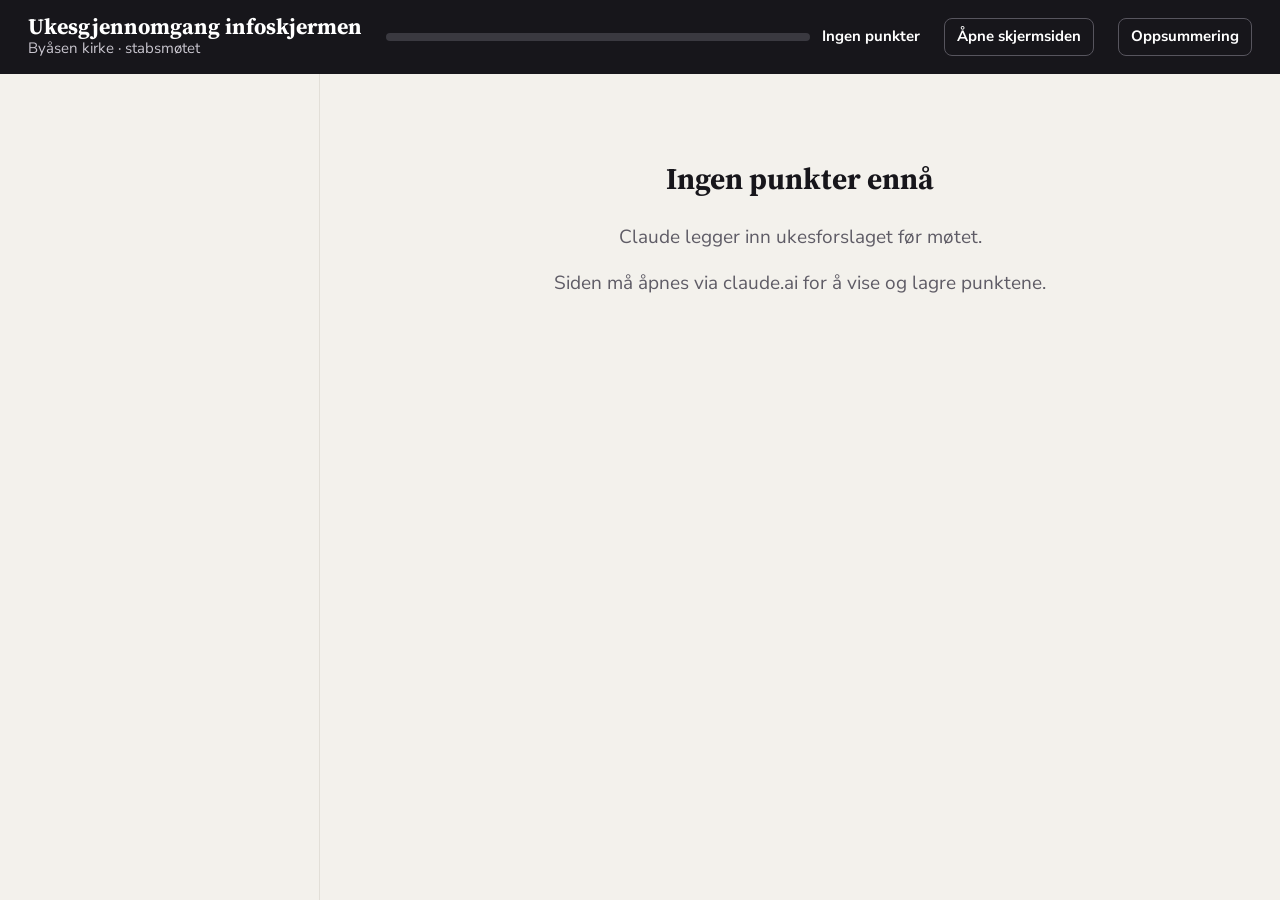
==== gjennomgang/index.html @ 00f0b5a1 "Stillemodus-forslaget: lite levende lys nede til venstre, teksten nesten midt på; kalenderen leses 4" ====
<!DOCTYPE html>
<html lang="nb">
<head>
<meta charset="utf-8">
<meta name="viewport" content="width=device-width, initial-scale=1">
<title>Ukesgjennomgang infoskjermen</title>
<link rel="preconnect" href="https://fonts.googleapis.com">
<link href="https://fonts.googleapis.com/css2?family=Nunito+Sans:opsz,wght@6..12,400;6..12,600;6..12,800&family=Source+Serif+4:opsz,wght@8..60,600;8..60,700&display=swap" rel="stylesheet">
<!-- Bygget av bygg.py fra kilde/. Plakatene tegnes med samme mal og kode som skjermen. -->
<style>
:root{
  /* Layout: venstre liste over punkter, stort arbeidsfelt til høyre for ett punkt om gangen. Laget for TV i møterommet. */
  color-scheme: light;
  --g-bg:#f3f1ec;
  --g-card:#ffffff;
  --g-ink:#17161b;
  --g-dim:#5f5c66;
  --g-rule:#e2dfd8;
  --g-red:#c8102e;      /* kirkens rødfarge, aksent */
  --g-ok:#1f6f5b;       /* godkjent */
  --g-warn:#b26b00;     /* endres */
  --g-no:#8a8790;       /* avvist */
  --g-q:#1b1470;        /* spørsmål */
  --g-display:"Source Serif 4", Georgia, serif;
  --g-body:"Nunito Sans", "Segoe UI", Arial, sans-serif;
}
*{box-sizing:border-box}
html,body{height:100%;margin:0}
body{background:var(--g-bg);color:var(--g-ink);font-family:var(--g-body);font-size:17px;line-height:1.45;display:flex;flex-direction:column}
button{font:inherit;cursor:pointer}
button:focus-visible,textarea:focus-visible,a:focus-visible{outline:3px solid var(--g-red);outline-offset:2px}

/* Toppfelt */
.g-top{display:flex;align-items:center;gap:24px;padding:14px 28px;background:var(--g-ink);color:#fff;flex:none;flex-wrap:wrap}
.g-top h1{font:700 22px/1.1 var(--g-display);margin:0}
.g-subtitle{color:#c9c6cf;font-size:15px}
.g-prog{flex:1;min-width:200px;display:flex;align-items:center;gap:12px}
.g-bar{flex:1;height:8px;background:#3a3940;border-radius:8px;overflow:hidden}
.g-bar i{display:block;height:100%;background:#7fd1b3;width:0;transition:width .4s}
.g-prog b{font-variant-numeric:tabular-nums;font-size:15px;white-space:nowrap}
.g-toplink{color:#fff;font-weight:700;font-size:15px;text-decoration:none;border:1px solid #57555e;border-radius:8px;padding:7px 12px;background:transparent}
.g-toplink:hover{background:#2c2b31}

/* Hoveddel */
.g-layout{flex:1;display:grid;grid-template-columns:minmax(260px,320px) 1fr;min-height:0}
.g-list{overflow:auto;padding:18px 14px 30px 18px;border-right:1px solid var(--g-rule)}
.g-grp{font-size:12.5px;font-weight:800;letter-spacing:.12em;text-transform:uppercase;color:var(--g-dim);margin:18px 8px 6px}
.g-grp:first-child{margin-top:0}
.g-item{display:flex;gap:10px;align-items:flex-start;width:100%;text-align:left;border:0;background:transparent;border-radius:8px;padding:9px 10px;color:var(--g-ink)}
.g-item:hover{background:#e9e6df}
.g-item.g-cur{background:var(--g-card);box-shadow:0 0 0 2px var(--g-ink) inset}
.g-dot{flex:none;width:12px;height:12px;border-radius:50%;margin-top:6px;border:2px solid var(--g-dim)}
.g-dot.s-godkjent,.g-dot.s-besvart,.g-dot.s-avklart,.g-dot.s-sett{background:var(--g-ok);border-color:var(--g-ok)}
.g-dot.s-endre{background:var(--g-warn);border-color:var(--g-warn)}
.g-dot.s-avvist{background:var(--g-no);border-color:var(--g-no)}
.g-item span{font-size:15.5px;line-height:1.3}

.g-work{overflow:auto;padding:24px 36px 40px}
.g-card{background:var(--g-card);border-radius:12px;padding:26px 32px;max-width:1500px;box-shadow:0 1px 0 var(--g-rule)}
.g-kick{display:flex;gap:10px;align-items:center;flex-wrap:wrap;font-size:13px;font-weight:800;letter-spacing:.12em;text-transform:uppercase;color:var(--g-red)}
.g-pill{font-size:12px;letter-spacing:.06em;padding:3px 10px;border-radius:20px;background:#efece6;color:var(--g-dim)}
.g-pill.s-godkjent,.g-pill.s-besvart,.g-pill.s-avklart,.g-pill.s-sett{background:#dcefe8;color:var(--g-ok)}
.g-pill.s-endre{background:#f6e7cf;color:var(--g-warn)}
.g-pill.s-avvist{background:#ebeaee;color:var(--g-no)}
.g-title{font:700 34px/1.12 var(--g-display);margin:10px 0 14px;text-wrap:balance}
.g-text{font-size:19px;line-height:1.5;max-width:60ch;white-space:pre-line}
.g-prop{margin-top:16px;border-left:5px solid var(--g-q);background:#f1f0f8;padding:12px 18px;border-radius:0 8px 8px 0;font-size:17.5px;max-width:62ch}
.g-prop b{display:block;font-size:12.5px;letter-spacing:.12em;text-transform:uppercase;color:var(--g-q);margin-bottom:2px}
.g-cols{display:grid;grid-template-columns:1fr;gap:28px}
.g-cols.g-withpv{grid-template-columns:minmax(0,1.6fr) minmax(280px,1fr);align-items:start}

/* Forhåndsvisning: selve skjermplakaten, tegnet med skjermens egen kode */
.g-pv .stage{
  --u:1cqw; /* 1 % av forhåndsvisningens bredde */
  --paper:#ffffff;       /* skjermflaten */
  --ink:#16151a;
  --dim:#5d5b63;
  --rule:#e4e2dd;
  --gud:#c8102e;         /* gudstjenester: kirkens rødfarge */
  --kons:#1b1470;        /* konsert og kultur */
  --barn:#e9a100;        /* barn og familier */
  --mote:#1f6f5b;        /* møteplasser */
  --advent:#5b2a86;      /* kirkeårets farge i advent */
  --display:"Source Serif 4", Georgia, serif;
  --body:"Nunito Sans", "Segoe UI", Arial, sans-serif;
  border-radius:8px;box-shadow:0 10px 30px rgba(0,0,0,.18)}
.g-pvcap{font-size:14px;color:var(--g-dim);margin-top:8px}
.g-pvmiss{aspect-ratio:16/9;border:2px dashed var(--g-rule);border-radius:8px;display:flex;align-items:center;justify-content:center;color:var(--g-dim);text-align:center;padding:20px}

/* Beslutning */
.g-act{margin-top:24px;padding-top:20px;border-top:1px solid var(--g-rule)}
.g-row{display:flex;gap:12px;flex-wrap:wrap}
.g-btn{border:2px solid var(--g-ink);background:#fff;color:var(--g-ink);border-radius:10px;padding:13px 22px;font-size:19px;font-weight:800;min-width:130px}
.g-btn:hover{background:#f2f0ec}
.g-btn:disabled{opacity:.4;cursor:default}
.g-btn.g-go{background:var(--g-ok);border-color:var(--g-ok);color:#fff}
.g-btn.g-go:hover{background:#185a4a}
.g-btn.g-ed{border-color:var(--g-warn);color:var(--g-warn)}
.g-btn.g-no{border-color:var(--g-no);color:var(--g-dim)}
.g-btn.g-on{box-shadow:0 0 0 4px rgba(23,22,27,.18)}
.g-btn.g-opt{font-weight:700;border-color:var(--g-q);color:var(--g-q)}
.g-btn.g-opt.g-on{background:var(--g-q);color:#fff}
.g-btn kbd{font:600 12px var(--g-body);opacity:.65;margin-left:8px;border:1px solid currentColor;border-radius:4px;padding:0 5px}
.g-lbl{display:block;font-weight:800;font-size:14px;margin:20px 0 6px;color:var(--g-dim)}
.g-notat{width:100%;min-height:84px;font:18px/1.45 var(--g-body);border:2px solid var(--g-rule);border-radius:10px;padding:10px 14px;resize:vertical;color:var(--g-ink);background:#fcfbf9}
.g-save{font-size:14px;color:var(--g-dim);margin-top:6px;min-height:20px}
.g-nav{display:flex;justify-content:space-between;align-items:center;margin-top:20px;max-width:1500px;gap:12px;flex-wrap:wrap}
.g-hint{font-size:14px;color:var(--g-dim)}

/* Oppsummering */
.g-sum table{width:100%;border-collapse:collapse;font-size:16.5px}
.g-sum th{text-align:left;font-size:12.5px;letter-spacing:.1em;text-transform:uppercase;color:var(--g-dim);padding:8px 10px;border-bottom:2px solid var(--g-ink)}
.g-sum td{padding:10px;border-bottom:1px solid var(--g-rule);vertical-align:top}
.g-sum td:first-child{width:38%}
.g-msg{max-width:720px;margin:60px auto;text-align:center;font-size:19px;color:var(--g-dim)}
.g-msg h2{font:700 30px var(--g-display);color:var(--g-ink)}
.g-warnbox{background:#fff7e6;border:1px solid #f0d9a8;color:#7a5200;border-radius:8px;padding:10px 14px;font-size:15px;margin:0 0 16px;max-width:1500px}

/* Facebook-utkast: slik posten blir seende ut */
.g-fb{background:#fff;border:1px solid var(--g-rule);border-radius:10px;max-width:520px;box-shadow:0 10px 30px rgba(0,0,0,.12);overflow:hidden}
.g-fbhead{display:flex;gap:10px;align-items:center;padding:12px 14px}
.g-fbav{width:42px;height:42px;border-radius:50%;background:var(--g-red);color:#fff;display:flex;align-items:center;justify-content:center;font:700 16px var(--g-display);flex:none}
.g-fbname{font-weight:800;font-size:15.5px;line-height:1.2}
.g-fbwhen{font-size:13.5px;color:var(--g-dim)}
.g-fbtext{padding:0 14px 12px;font-size:15.5px;line-height:1.42;white-space:pre-wrap}
.g-fbtext mark{background:#ffe08a;border-radius:3px;padding:0 2px}
.g-fbimg{display:block;width:100%;max-height:520px;object-fit:cover;background:#eee}
.g-fbnoimg{aspect-ratio:1.91/1;display:flex;align-items:center;justify-content:center;text-align:center;padding:20px;background:repeating-linear-gradient(135deg,#f6f4ef 0 14px,#efece6 14px 28px);color:var(--g-dim);font-weight:700}
.g-fbfoot{display:flex;justify-content:space-around;border-top:1px solid var(--g-rule);margin:0 14px;padding:8px 0;color:var(--g-dim);font-weight:700;font-size:14px}
.g-fbmeta{margin-top:12px;display:grid;gap:6px;font-size:16px;max-width:520px}
.g-fbmeta b{display:inline-block;min-width:118px;color:var(--g-dim);font-size:13px;letter-spacing:.08em;text-transform:uppercase}
.g-miss{background:#fff7e6;border:1px solid #f0d9a8;color:#7a5200;border-radius:8px;padding:10px 14px;font-size:16px;margin-top:14px;max-width:62ch}
.g-btn.g-wait{border-color:var(--g-q);color:var(--g-q)}
.g-btn.g-wait.g-on{background:var(--g-q);color:#fff}
.g-dot.s-venterpaa{background:#fff;border-color:var(--g-q);box-shadow:inset 0 0 0 3px var(--g-q)}
.g-pill.s-venterpaa{background:#e6e5f3;color:var(--g-q)}
.g-posttekst{width:100%;min-height:160px;font:16px/1.45 var(--g-body);border:2px solid var(--g-rule);border-radius:10px;padding:10px 14px;resize:vertical;color:var(--g-ink);background:#fcfbf9}

@media (max-width:1100px){.g-cols.g-withpv{grid-template-columns:1fr}}
@media (max-width:820px){
  .g-layout{grid-template-columns:1fr}
  .g-list{max-height:34vh;border-right:0;border-bottom:1px solid var(--g-rule)}
  .g-work{padding:18px 16px 30px}
  .g-card{padding:20px}
}
@media (prefers-reduced-motion:reduce){.g-bar i{transition:none}.slide{transition:none}.slide.on .rows li{animation:none}}

/* ===== Plakatmalen fra skjermen (kilde/skjerm.css), uendret ===== */
/* ---------- Skjermen ---------- */
.stage{position:relative;width:100%;aspect-ratio:16/9;background:var(--paper);color:var(--ink);
  container-type:inline-size;overflow:hidden;border-radius:6px;box-shadow:0 18px 50px rgba(0,0,0,.5)}
.slide{position:absolute;inset:0 0 calc(7*var(--u)) 0;display:flex;opacity:0;transition:opacity .7s ease;pointer-events:none}
.slide.on{opacity:1;pointer-events:auto}

/* Samleside */
.panel{flex:0 0 33%;position:relative;background:var(--c);color:var(--on,#fff);padding:calc(4.2*var(--u)) calc(5*var(--u)) calc(4.2*var(--u)) calc(3.4*var(--u));display:flex;flex-direction:column;gap:calc(1.2*var(--u));
  clip-path:polygon(0 0,100% 0,90% 100%,0 100%)}
.panel::before{content:"";position:absolute;right:calc(-9*var(--u));top:calc(-9*var(--u));width:calc(24*var(--u));height:calc(24*var(--u));border-radius:50%;background:rgba(255,255,255,.13)}
.kicker{font-size:calc(1.35*var(--u));font-weight:800;letter-spacing:.14em;text-transform:uppercase;opacity:.85;position:relative}
.panel h2{font-family:var(--display);font-weight:700;font-size:calc(4.6*var(--u));line-height:1.02;margin:0;text-wrap:balance;position:relative}
.panel .sub{font-size:calc(1.7*var(--u));line-height:1.3;margin:0;opacity:.92;max-width:13em}
.panel .mark{position:absolute;left:calc(2.6*var(--u));bottom:calc(2.4*var(--u));width:calc(13*var(--u));height:calc(13*var(--u));opacity:.28}
.mark svg,.ico svg{display:block;width:100%;height:100%;fill:none;stroke:currentColor;stroke-width:1.6;stroke-linecap:round;stroke-linejoin:round}
.candles{margin-top:auto;width:calc(15*var(--u))}
.candles svg{display:block;width:100%}
.candles small{display:block;font-size:calc(1.25*var(--u));font-weight:700;margin-top:calc(0.6*var(--u));opacity:.9}
.panel .qr{margin-top:auto;display:flex;align-items:flex-end;gap:calc(1.4*var(--u));position:relative}
.qrbox{background:#fff;padding:calc(0.9*var(--u));border-radius:calc(0.6*var(--u));width:calc(11*var(--u));height:calc(11*var(--u));flex:none}
.qrbox svg{display:block;width:100%;height:100%}
.qrtxt{font-size:calc(1.35*var(--u));line-height:1.3;font-weight:600}
.rows{flex:1;list-style:none;margin:0;padding:calc(2.4*var(--u)) calc(4*var(--u)) calc(2.4*var(--u)) calc(1.6*var(--u));display:flex;flex-direction:column;justify-content:center}
.rows li{display:grid;grid-template-columns:calc(6.4*var(--u)) calc(6.6*var(--u)) 1fr;column-gap:calc(1.3*var(--u));align-items:center;padding:calc(1.3*var(--u)) 0;border-bottom:calc(0.12*var(--u)) solid var(--rule)}
.rows li:last-child{border-bottom:0}
.num{font-family:var(--display);font-weight:700;font-size:calc(4.5*var(--u));line-height:1;text-align:right;color:var(--c);font-variant-numeric:tabular-nums}
.wd{font-size:calc(1.4*var(--u));font-weight:800;letter-spacing:.08em;text-transform:uppercase;line-height:1.25}
.wd span{display:block;color:var(--dim);font-weight:600}
.what h3{font-family:var(--display);font-weight:600;font-size:calc(2.4*var(--u));line-height:1.12;margin:0}
.what p{font-size:calc(1.75*var(--u));color:var(--dim);margin:calc(0.45*var(--u)) 0 0}
.what p b{color:var(--c);font-weight:800;font-variant-numeric:tabular-nums}
.tag{display:inline-block;font-family:var(--body);font-size:calc(1.1*var(--u));font-weight:800;letter-spacing:.08em;text-transform:uppercase;
  background:var(--c);color:#fff;border-radius:calc(10*var(--u));padding:calc(0.25*var(--u)) calc(0.9*var(--u));margin-left:calc(0.8*var(--u));vertical-align:calc(0.4*var(--u))}
.slide.on .rows li{animation:rise .6s both}
.slide.on .rows li:nth-child(2){animation-delay:.08s}.slide.on .rows li:nth-child(3){animation-delay:.16s}
.slide.on .rows li:nth-child(4){animation-delay:.24s}.slide.on .rows li:nth-child(5){animation-delay:.32s}
@keyframes rise{from{opacity:0;transform:translateY(calc(1.2*var(--u)))}to{opacity:1;transform:none}}

/* Fremhevet */
.feat{color:var(--on,#fff);padding:calc(4.4*var(--u)) calc(5*var(--u));gap:calc(4*var(--u));align-items:stretch;
  background:radial-gradient(circle at 86% 4%,rgba(255,255,255,.15) 0 calc(19*var(--u)),transparent calc(19.1*var(--u))),
             radial-gradient(circle at 104% 108%,rgba(0,0,0,.16) 0 calc(30*var(--u)),transparent calc(30.1*var(--u))),var(--c)}
.feat .main{flex:1;display:flex;flex-direction:column}
.chip{display:inline-block;background:#fff;color:var(--ink);font-size:calc(1.25*var(--u));font-weight:800;letter-spacing:.1em;text-transform:uppercase;border-radius:calc(10*var(--u));padding:calc(0.35*var(--u)) calc(1.1*var(--u));margin-left:calc(1*var(--u));opacity:1}
.feat h2{font-family:var(--display);font-weight:700;font-size:calc(7.2*var(--u));line-height:.98;margin:calc(2.4*var(--u)) 0 0;text-wrap:balance}
.feat .lead{font-size:calc(2.5*var(--u));line-height:1.32;max-width:28em;margin:calc(1.8*var(--u)) 0 0}
.feat .place{margin-top:auto;font-size:calc(1.8*var(--u));font-weight:600}
.feat .side{flex:0 0 calc(18*var(--u));display:flex;flex-direction:column;align-items:flex-end;justify-content:space-between;text-align:right}
.big b{display:block;font-family:var(--display);font-weight:700;font-size:calc(15*var(--u));line-height:.82;font-variant-numeric:tabular-nums}
.big span{display:block;font-size:calc(3*var(--u));font-weight:800;letter-spacing:.14em;text-transform:uppercase;margin-top:calc(0.8*var(--u))}
.big em{display:block;font-style:normal;font-size:calc(1.8*var(--u));font-weight:600;margin-top:calc(0.5*var(--u))}
.feat .side .qrbox{width:calc(13*var(--u));height:calc(13*var(--u));padding:calc(1*var(--u))}
.feat .side .qrtxt{font-size:calc(1.3*var(--u));margin-top:calc(0.5*var(--u))}

/* Oppslag: beskjed med frist */
.note{background:#f4f1ea;padding:calc(4.4*var(--u)) calc(5*var(--u));gap:calc(4*var(--u));align-items:center;border-left:calc(1.6*var(--u)) solid var(--gud)}
.note .main{flex:1}
.note .kicker{color:var(--gud);opacity:1}
.note h2{font-family:var(--display);font-weight:700;font-size:calc(5.6*var(--u));line-height:1.02;margin:calc(1.4*var(--u)) 0 0;text-wrap:balance}
.note p{font-size:calc(2.5*var(--u));line-height:1.35;margin:calc(1.6*var(--u)) 0 0;max-width:24em}
.note .act{font-weight:800}
.badge{flex:0 0 calc(19*var(--u));height:calc(19*var(--u));border-radius:50%;background:var(--gud);color:#fff;display:flex;flex-direction:column;align-items:center;justify-content:center;text-align:center}
.badge b{font-family:var(--display);font-size:calc(8.5*var(--u));line-height:.9;font-variant-numeric:tabular-nums}
.badge span{font-size:calc(1.5*var(--u));font-weight:800;letter-spacing:.1em;text-transform:uppercase;margin-top:calc(0.6*var(--u))}

/* Fast innhold: uten dato */
.fast{background:var(--ink);color:#fff;padding:calc(4.4*var(--u)) calc(5*var(--u));gap:calc(4*var(--u));align-items:center}
.fast .main{flex:1}
.fast .kicker{color:#ffb3bd;opacity:1}
.fast h2{font-family:var(--display);font-weight:700;font-size:calc(5.8*var(--u));line-height:1.02;margin:calc(1.4*var(--u)) 0 0;text-wrap:balance}
.fast p{font-size:calc(2.5*var(--u));line-height:1.36;margin:calc(1.6*var(--u)) 0 0;max-width:24em;color:#e6e3dc}
.fast .side{flex:0 0 calc(17*var(--u));display:flex;flex-direction:column;align-items:center;gap:calc(1*var(--u));text-align:center}
.fast .side .qrbox{width:calc(15*var(--u));height:calc(15*var(--u));padding:calc(1.1*var(--u))}
.fast .ico{width:calc(15*var(--u));height:calc(15*var(--u));color:#ffb3bd}
.nytt h2{font-size:calc(4.3*var(--u))}.nytt p{font-size:calc(2.4*var(--u))}.nytt .src{font-size:calc(1.35*var(--u));color:#a9a6b0;margin-top:calc(1.8*var(--u));font-weight:600}
.photo{flex:none;width:calc(24*var(--u));height:calc(30*var(--u));border-radius:calc(0.8*var(--u));border:calc(0.14*var(--u)) dashed #6d6a75;display:flex;align-items:center;justify-content:center;
  font-size:calc(1.3*var(--u));color:#a9a6b0;text-align:center;padding:calc(2*var(--u));
  background:repeating-linear-gradient(135deg,rgba(255,255,255,.04) 0 calc(1.2*var(--u)),transparent calc(1.2*var(--u)) calc(2.4*var(--u)))}

.photo.img{position:relative;width:calc(30*var(--u));height:calc(24*var(--u));padding:0;border:0;overflow:hidden;background:#000}
.photo.img img{display:block;width:100%;height:100%;object-fit:cover;object-position:50% 40%}
.cred{position:absolute;left:0;right:0;bottom:0;padding:calc(0.5*var(--u)) calc(0.8*var(--u));font-size:calc(1*var(--u));color:#e6e3dc;background:rgba(0,0,0,.55);text-align:left}


/* Illustrasjoner: strek i relieff, samme farge som teksten */
.panel .art{position:absolute;left:calc(2.6*var(--u));bottom:calc(2.4*var(--u));opacity:.3}
.panel .art svg{display:block;width:100%;height:100%}
.panel .art.mote{width:calc(13*var(--u));height:calc(14.4*var(--u))}
.panel .art.barn{width:calc(18*var(--u));height:calc(15*var(--u))}
.feat>.main,.feat>.side{position:relative;z-index:1}
.art-top{position:absolute;left:0;right:0;top:0;height:calc(9*var(--u));pointer-events:none}
.art-fill,.art-bot{position:absolute;left:0;right:0;bottom:0;pointer-events:none}
.art-fill{top:0}
.art-krystall{position:absolute;right:calc(-13*var(--u));top:calc(-15*var(--u));width:calc(44*var(--u));height:calc(44*var(--u));pointer-events:none}
.art-krystall svg{display:block;width:100%;height:100%}
.feat.bilde .art-krystall{right:auto;top:auto;left:calc(-8*var(--u));bottom:calc(-14*var(--u))}
.art-bot{height:calc(16*var(--u))}
.art-hj{position:absolute;right:calc(4.6*var(--u));bottom:calc(3.2*var(--u));width:calc(15*var(--u));height:calc(12.8*var(--u));pointer-events:none;opacity:.28}
.art-hj svg{display:block;width:100%;height:100%}
.art-top svg,.art-fill svg,.art-bot svg{display:block;width:100%;height:100%}
.feat.jul{padding-top:calc(9.6*var(--u))}
.feat .prog{list-style:none;margin:calc(1.8*var(--u)) 0 0;padding:0;font-size:calc(2.5*var(--u));line-height:1.2}
.feat .prog li{display:flex;gap:calc(1.2*var(--u));padding:calc(0.2*var(--u)) 0}
.feat .prog b{flex:0 0 calc(8.4*var(--u));font-variant-numeric:tabular-nums;font-weight:800}
.feat.jul .lead{margin-top:calc(1.2*var(--u))}
.feat.jul h2{margin-top:calc(1.6*var(--u))}

/* Fremhevet med bilde */
.feat.bilde .side{flex:0 0 calc(38*var(--u));align-items:stretch;justify-content:flex-start;text-align:left;gap:calc(2*var(--u))}
.feat.bilde h2{font-size:calc(6*var(--u))}
.feat.bilde .lead{font-size:calc(2.3*var(--u))}
.feat .pic{position:relative;width:100%;height:calc(25.3*var(--u));border-radius:calc(0.8*var(--u));overflow:hidden;background:#000}
.feat .pic img{display:block;width:100%;height:100%;object-fit:cover}
.feat .when{display:flex;justify-content:space-between;align-items:flex-end;margin-top:auto}
.feat.bilde .big b{font-size:calc(10*var(--u))}
.feat.bilde .big span{font-size:calc(2.2*var(--u))}
.feat.bilde .big em{font-size:calc(1.6*var(--u))}
.feat.bilde .when .qrw{text-align:center}
.feat.bilde .side .qrbox{width:calc(11*var(--u));height:calc(11*var(--u))}

/* Oppslag med illustrasjon */
.note.medart{gap:calc(3*var(--u))}
.nside{position:relative;flex:0 0 calc(36*var(--u));color:var(--gud)}
.nart svg{display:block;width:100%}
.nside .badge{position:absolute;left:50%;top:63.3%;transform:translate(-50%,-50%);width:calc(14*var(--u));height:calc(14*var(--u))}
.nside .badge b{font-size:calc(6.4*var(--u))}
.badge b.txt{font-size:calc(5.4*var(--u))}
.nside .badge b.txt{font-size:calc(3.2*var(--u))}
.nside .badge span{font-size:calc(0.95*var(--u));letter-spacing:.06em;line-height:1.3;margin-top:calc(0.3*var(--u))}

/* Oppslag med relieff i bakgrunnen */
.note .kicker.frist{font-size:calc(2*var(--u));letter-spacing:.02em;text-transform:none;color:var(--gud);font-weight:800}
.note>.main,.note>.nside{position:relative;z-index:1}
.art-tre{position:absolute;top:0;bottom:0;right:calc(1*var(--u));width:calc(52*var(--u));pointer-events:none}
.art-tre svg{display:block;width:100%;height:100%}
.note .nart circle{fill:#f4f1ea}

/* Fast innhold med bilde */
.fast.medbilde .photo.img{width:calc(27*var(--u));height:calc(21.6*var(--u))}
.fast.medbilde .photo.img img{object-position:50% 20%}
.fast.stort .photo.img{width:calc(42*var(--u));height:calc(33.6*var(--u))}
.fast.stort h2{font-size:calc(4.6*var(--u))}
.fast.medbilde h2{font-size:calc(4.3*var(--u))}
.fast.medbilde p{font-size:calc(2.4*var(--u))}
.fast.medbilde .side{flex-basis:calc(15*var(--u))}
.fast.medbilde .side .qrbox{width:calc(13*var(--u));height:calc(13*var(--u))}

/* Fast bunnlinje */
.foot{position:absolute;left:0;right:0;bottom:0;height:calc(7*var(--u));background:var(--ink);color:#fff;display:flex;align-items:center;
  gap:calc(2*var(--u));padding:0 calc(3.4*var(--u));font-size:calc(1.7*var(--u))}
.foot .lbl{font-weight:800;letter-spacing:.12em;text-transform:uppercase;font-size:calc(1.2*var(--u));color:#ffb3bd;flex:none}
.foot .next{flex:1;white-space:nowrap;overflow:hidden;text-overflow:ellipsis;font-weight:600}
.foot .today{flex:none;opacity:.8}
.foot .logo{flex:none;display:flex;width:calc(5*var(--u));height:calc(4*var(--u));color:#fff;opacity:.9;margin-right:calc(-0.2*var(--u))}
.foot .logo svg{width:100%;height:100%}
.foot.hast{background:var(--gud)}
.foot.hast .lbl{color:#fff}
.foot.hast .next{font-weight:800}
.foot.hast .today{display:none}
.dots{position:absolute;left:0;right:0;bottom:calc(7*var(--u));height:calc(0.5*var(--u));display:flex;gap:calc(0.3*var(--u));background:var(--paper)}
.dots i{flex:1;background:var(--rule);position:relative;overflow:hidden}
.dots i.done{background:var(--ink)}
.dots i.now::after{content:"";position:absolute;inset:0;background:var(--ink);transform-origin:left;animation:fill var(--dur) linear forwards}
.paused .dots i.now::after{animation-play-state:paused}
@keyframes fill{from{transform:scaleX(0)}to{transform:scaleX(1)}}
.empty{position:absolute;inset:0 0 calc(7*var(--u)) 0;display:flex;align-items:center;justify-content:center;font-size:calc(2.4*var(--u));color:var(--dim)}

/* ---- Stillemodus: svart, levende lys, de neste gudstjenestene ---- */
.stage.stillemodus{background:#0b0a0d}
.stage.stillemodus .dots,.stage.stillemodus .foot{display:none}
.stille{position:absolute;inset:0;background:#0b0a0d;color:#e9e4da;display:flex;align-items:center;padding:0 calc(9*var(--u)) 0 calc(14*var(--u));gap:calc(12*var(--u))}
.stille .lys{position:relative;flex:none;width:calc(22*var(--u));height:calc(46*var(--u))}
.stille .glod{position:absolute;left:50%;top:calc(3*var(--u));width:calc(44*var(--u));height:calc(44*var(--u));margin-left:calc(-22*var(--u));border-radius:50%;
  background:radial-gradient(circle,rgba(255,200,120,.38) 0,rgba(255,160,70,.14) 28%,rgba(255,140,50,0) 62%);animation:glod 3.1s ease-in-out infinite}
.stille .flamme{position:absolute;left:50%;top:calc(13*var(--u));width:calc(3.4*var(--u));height:calc(9*var(--u));margin-left:calc(-1.7*var(--u));
  border-radius:50% 50% 45% 45% / 70% 70% 30% 30%;transform-origin:50% 92%;
  background:radial-gradient(ellipse at 50% 80%,#fffdf4 0,#fff2c4 22%,#ffcf6a 42%,#ff9a2e 68%,rgba(255,110,20,.0) 100%);
  animation:flamme 2.3s ease-in-out infinite,vipp 3.7s ease-in-out infinite}
.stille .flamme i{position:absolute;left:30%;right:30%;bottom:8%;height:28%;border-radius:50%;background:radial-gradient(ellipse at 50% 70%,rgba(120,160,255,.55),rgba(120,160,255,0) 70%)}
.stille .veke{position:absolute;left:50%;top:calc(21.2*var(--u));width:calc(0.35*var(--u));height:calc(1.6*var(--u));margin-left:calc(-0.175*var(--u));background:#2a2018;border-radius:2px}
.stille .stamme{position:absolute;left:50%;top:calc(22.4*var(--u));width:calc(7.5*var(--u));bottom:0;margin-left:calc(-3.75*var(--u));border-radius:calc(0.8*var(--u)) calc(0.8*var(--u)) 0 0;
  background:linear-gradient(180deg,rgba(11,10,13,0) 0,rgba(11,10,13,.25) 45%,rgba(11,10,13,.92) 100%),
    radial-gradient(ellipse at 50% 0,rgba(255,214,150,.6),rgba(255,214,150,0) 40%),
    linear-gradient(90deg,#8f8574 0,#d8cfbe 30%,#efe7d8 52%,#a99e8a 100%)}
.stille .tekst{flex:1}
.stille .avs{display:flex;align-items:center;gap:calc(1.6*var(--u));color:#a39d92;font-size:calc(1.6*var(--u));font-weight:800;letter-spacing:.14em;text-transform:uppercase}
.stille .avs .fisk{width:calc(5*var(--u));height:calc(4*var(--u))}
.stille h2{font-family:var(--display);font-weight:600;font-size:calc(4.6*var(--u));line-height:1.1;margin:calc(2.2*var(--u)) 0 calc(3*var(--u))}
.stille ol{list-style:none;margin:0;padding:0}
.stille li{padding:calc(1.6*var(--u)) 0;border-top:1px solid rgba(233,228,218,.14)}
.stille li b{display:block;font-family:var(--display);font-weight:600;font-size:calc(2.8*var(--u))}
.stille li span{display:block;color:#a39d92;font-size:calc(2*var(--u));margin-top:calc(.3*var(--u))}
/* Rolig variant: lite, levende lys nede i venstre hjørne, teksten nesten midt på. Samme lys og tekst som ellers, bare mindre fremtredende lys. */
.stille.rolig{display:block;padding:0}
.stille.rolig .lys{position:absolute;left:calc(6*var(--u));bottom:0;transform:scale(.5);transform-origin:0 100%}
.stille.rolig .glod{opacity:.8}
.stille.rolig .tekst{position:absolute;left:50%;top:50%;width:calc(52*var(--u));transform:translate(-44%,-50%)}
/* «uten»: ingen lys, bare teksten, dempet. */
.stille.uten{background:#08080a;color:#bdb7ac;padding-left:calc(18*var(--u))}
.stille.uten h2{font-size:calc(3.6*var(--u));color:#cfc9be}
.stille.uten li b{font-size:calc(2.3*var(--u));color:#bdb7ac}
.stille.uten li span,.stille.uten .avs{color:#7f7a71}
@keyframes flamme{0%,100%{transform:scale(1,1)}20%{transform:scale(.97,1.05)}45%{transform:scale(1.03,.96)}70%{transform:scale(.98,1.08)}85%{transform:scale(1.02,.99)}}
@keyframes vipp{0%,100%{margin-left:calc(-1.7*var(--u))}30%{margin-left:calc(-1.55*var(--u))}60%{margin-left:calc(-1.85*var(--u))}}
@keyframes glod{0%,100%{opacity:1;transform:scale(1)}35%{opacity:.82;transform:scale(.97)}55%{opacity:.95;transform:scale(1.02)}80%{opacity:.86;transform:scale(.99)}}
@media (prefers-reduced-motion:reduce){.stille .flamme,.stille .glod{animation:none}}

</style>
</head>
<body>
<header class="g-top">
  <div>
    <h1 id="title">Ukesgjennomgang infoskjermen</h1>
    <div class="g-subtitle" id="subtitle">Byåsen kirke · stabsmøtet</div>
  </div>
  <div class="g-prog"><div class="g-bar" aria-hidden="true"><i id="barfill"></i></div><b id="progtxt">Laster…</b></div>
  <a class="g-toplink" id="skjermlenke" href="https://torkil-droid.github.io/infoskjerm-byasen/" target="_blank" rel="noopener">Åpne skjermsiden</a>
  <button class="g-toplink" id="sumbtn" type="button">Oppsummering</button>
</header>
<div class="g-layout">
  <nav class="g-list" id="list" aria-label="Punkter"></nav>
  <main class="g-work" id="work"><div class="g-msg"><h2>Laster punktene…</h2></div></main>
</div>
<script>/* qrcode-generator 1.4.4 (MIT, Kazuhiko Arase), lagt inn i siden så skjermen ikke trenger nettet for QR-koder */
//---------------------------------------------------------------------
//
// QR Code Generator for JavaScript
//
// Copyright (c) 2009 Kazuhiko Arase
//
// URL: http://www.d-project.com/
//
// Licensed under the MIT license:
//  http://www.opensource.org/licenses/mit-license.php
//
// The word 'QR Code' is registered trademark of
// DENSO WAVE INCORPORATED
//  http://www.denso-wave.com/qrcode/faqpatent-e.html
//
//---------------------------------------------------------------------

var qrcode = function() {

  //---------------------------------------------------------------------
  // qrcode
  //---------------------------------------------------------------------

  /**
   * qrcode
   * @param typeNumber 1 to 40
   * @param errorCorrectionLevel 'L','M','Q','H'
   */
  var qrcode = function(typeNumber, errorCorrectionLevel) {

    var PAD0 = 0xEC;
    var PAD1 = 0x11;

    var _typeNumber = typeNumber;
    var _errorCorrectionLevel = QRErrorCorrectionLevel[errorCorrectionLevel];
    var _modules = null;
    var _moduleCount = 0;
    var _dataCache = null;
    var _dataList = [];

    var _this = {};

    var makeImpl = function(test, maskPattern) {

      _moduleCount = _typeNumber * 4 + 17;
      _modules = function(moduleCount) {
        var modules = new Array(moduleCount);
        for (var row = 0; row < moduleCount; row += 1) {
          modules[row] = new Array(moduleCount);
          for (var col = 0; col < moduleCount; col += 1) {
            modules[row][col] = null;
          }
        }
        return modules;
      }(_moduleCount);

      setupPositionProbePattern(0, 0);
      setupPositionProbePattern(_moduleCount - 7, 0);
      setupPositionProbePattern(0, _moduleCount - 7);
      setupPositionAdjustPattern();
      setupTimingPattern();
      setupTypeInfo(test, maskPattern);

      if (_typeNumber >= 7) {
        setupTypeNumber(test);
      }

      if (_dataCache == null) {
        _dataCache = createData(_typeNumber, _errorCorrectionLevel, _dataList);
      }

      mapData(_dataCache, maskPattern);
    };

    var setupPositionProbePattern = function(row, col) {

      for (var r = -1; r <= 7; r += 1) {

        if (row + r <= -1 || _moduleCount <= row + r) continue;

        for (var c = -1; c <= 7; c += 1) {

          if (col + c <= -1 || _moduleCount <= col + c) continue;

          if ( (0 <= r && r <= 6 && (c == 0 || c == 6) )
              || (0 <= c && c <= 6 && (r == 0 || r == 6) )
              || (2 <= r && r <= 4 && 2 <= c && c <= 4) ) {
            _modules[row + r][col + c] = true;
          } else {
            _modules[row + r][col + c] = false;
          }
        }
      }
    };

    var getBestMaskPattern = function() {

      var minLostPoint = 0;
      var pattern = 0;

      for (var i = 0; i < 8; i += 1) {

        makeImpl(true, i);

        var lostPoint = QRUtil.getLostPoint(_this);

        if (i == 0 || minLostPoint > lostPoint) {
          minLostPoint = lostPoint;
          pattern = i;
        }
      }

      return pattern;
    };

    var setupTimingPattern = function() {

      for (var r = 8; r < _moduleCount - 8; r += 1) {
        if (_modules[r][6] != null) {
          continue;
        }
        _modules[r][6] = (r % 2 == 0);
      }

      for (var c = 8; c < _moduleCount - 8; c += 1) {
        if (_modules[6][c] != null) {
          continue;
        }
        _modules[6][c] = (c % 2 == 0);
      }
    };

    var setupPositionAdjustPattern = function() {

      var pos = QRUtil.getPatternPosition(_typeNumber);

      for (var i = 0; i < pos.length; i += 1) {

        for (var j = 0; j < pos.length; j += 1) {

          var row = pos[i];
          var col = pos[j];

          if (_modules[row][col] != null) {
            continue;
          }

          for (var r = -2; r <= 2; r += 1) {

            for (var c = -2; c <= 2; c += 1) {

              if (r == -2 || r == 2 || c == -2 || c == 2
                  || (r == 0 && c == 0) ) {
                _modules[row + r][col + c] = true;
              } else {
                _modules[row + r][col + c] = false;
              }
            }
          }
        }
      }
    };

    var setupTypeNumber = function(test) {

      var bits = QRUtil.getBCHTypeNumber(_typeNumber);

      for (var i = 0; i < 18; i += 1) {
        var mod = (!test && ( (bits >> i) & 1) == 1);
        _modules[Math.floor(i / 3)][i % 3 + _moduleCount - 8 - 3] = mod;
      }

      for (var i = 0; i < 18; i += 1) {
        var mod = (!test && ( (bits >> i) & 1) == 1);
        _modules[i % 3 + _moduleCount - 8 - 3][Math.floor(i / 3)] = mod;
      }
    };

    var setupTypeInfo = function(test, maskPattern) {

      var data = (_errorCorrectionLevel << 3) | maskPattern;
      var bits = QRUtil.getBCHTypeInfo(data);

      // vertical
      for (var i = 0; i < 15; i += 1) {

        var mod = (!test && ( (bits >> i) & 1) == 1);

        if (i < 6) {
          _modules[i][8] = mod;
        } else if (i < 8) {
          _modules[i + 1][8] = mod;
        } else {
          _modules[_moduleCount - 15 + i][8] = mod;
        }
      }

      // horizontal
      for (var i = 0; i < 15; i += 1) {

        var mod = (!test && ( (bits >> i) & 1) == 1);

        if (i < 8) {
          _modules[8][_moduleCount - i - 1] = mod;
        } else if (i < 9) {
          _modules[8][15 - i - 1 + 1] = mod;
        } else {
          _modules[8][15 - i - 1] = mod;
        }
      }

      // fixed module
      _modules[_moduleCount - 8][8] = (!test);
    };

    var mapData = function(data, maskPattern) {

      var inc = -1;
      var row = _moduleCount - 1;
      var bitIndex = 7;
      var byteIndex = 0;
      var maskFunc = QRUtil.getMaskFunction(maskPattern);

      for (var col = _moduleCount - 1; col > 0; col -= 2) {

        if (col == 6) col -= 1;

        while (true) {

          for (var c = 0; c < 2; c += 1) {

            if (_modules[row][col - c] == null) {

              var dark = false;

              if (byteIndex < data.length) {
                dark = ( ( (data[byteIndex] >>> bitIndex) & 1) == 1);
              }

              var mask = maskFunc(row, col - c);

              if (mask) {
                dark = !dark;
              }

              _modules[row][col - c] = dark;
              bitIndex -= 1;

              if (bitIndex == -1) {
                byteIndex += 1;
                bitIndex = 7;
              }
            }
          }

          row += inc;

          if (row < 0 || _moduleCount <= row) {
            row -= inc;
            inc = -inc;
            break;
          }
        }
      }
    };

    var createBytes = function(buffer, rsBlocks) {

      var offset = 0;

      var maxDcCount = 0;
      var maxEcCount = 0;

      var dcdata = new Array(rsBlocks.length);
      var ecdata = new Array(rsBlocks.length);

      for (var r = 0; r < rsBlocks.length; r += 1) {

        var dcCount = rsBlocks[r].dataCount;
        var ecCount = rsBlocks[r].totalCount - dcCount;

        maxDcCount = Math.max(maxDcCount, dcCount);
        maxEcCount = Math.max(maxEcCount, ecCount);

        dcdata[r] = new Array(dcCount);

        for (var i = 0; i < dcdata[r].length; i += 1) {
          dcdata[r][i] = 0xff & buffer.getBuffer()[i + offset];
        }
        offset += dcCount;

        var rsPoly = QRUtil.getErrorCorrectPolynomial(ecCount);
        var rawPoly = qrPolynomial(dcdata[r], rsPoly.getLength() - 1);

        var modPoly = rawPoly.mod(rsPoly);
        ecdata[r] = new Array(rsPoly.getLength() - 1);
        for (var i = 0; i < ecdata[r].length; i += 1) {
          var modIndex = i + modPoly.getLength() - ecdata[r].length;
          ecdata[r][i] = (modIndex >= 0)? modPoly.getAt(modIndex) : 0;
        }
      }

      var totalCodeCount = 0;
      for (var i = 0; i < rsBlocks.length; i += 1) {
        totalCodeCount += rsBlocks[i].totalCount;
      }

      var data = new Array(totalCodeCount);
      var index = 0;

      for (var i = 0; i < maxDcCount; i += 1) {
        for (var r = 0; r < rsBlocks.length; r += 1) {
          if (i < dcdata[r].length) {
            data[index] = dcdata[r][i];
            index += 1;
          }
        }
      }

      for (var i = 0; i < maxEcCount; i += 1) {
        for (var r = 0; r < rsBlocks.length; r += 1) {
          if (i < ecdata[r].length) {
            data[index] = ecdata[r][i];
            index += 1;
          }
        }
      }

      return data;
    };

    var createData = function(typeNumber, errorCorrectionLevel, dataList) {

      var rsBlocks = QRRSBlock.getRSBlocks(typeNumber, errorCorrectionLevel);

      var buffer = qrBitBuffer();

      for (var i = 0; i < dataList.length; i += 1) {
        var data = dataList[i];
        buffer.put(data.getMode(), 4);
        buffer.put(data.getLength(), QRUtil.getLengthInBits(data.getMode(), typeNumber) );
        data.write(buffer);
      }

      // calc num max data.
      var totalDataCount = 0;
      for (var i = 0; i < rsBlocks.length; i += 1) {
        totalDataCount += rsBlocks[i].dataCount;
      }

      if (buffer.getLengthInBits() > totalDataCount * 8) {
        throw 'code length overflow. ('
          + buffer.getLengthInBits()
          + '>'
          + totalDataCount * 8
          + ')';
      }

      // end code
      if (buffer.getLengthInBits() + 4 <= totalDataCount * 8) {
        buffer.put(0, 4);
      }

      // padding
      while (buffer.getLengthInBits() % 8 != 0) {
        buffer.putBit(false);
      }

      // padding
      while (true) {

        if (buffer.getLengthInBits() >= totalDataCount * 8) {
          break;
        }
        buffer.put(PAD0, 8);

        if (buffer.getLengthInBits() >= totalDataCount * 8) {
          break;
        }
        buffer.put(PAD1, 8);
      }

      return createBytes(buffer, rsBlocks);
    };

    _this.addData = function(data, mode) {

      mode = mode || 'Byte';

      var newData = null;

      switch(mode) {
      case 'Numeric' :
        newData = qrNumber(data);
        break;
      case 'Alphanumeric' :
        newData = qrAlphaNum(data);
        break;
      case 'Byte' :
        newData = qr8BitByte(data);
        break;
      case 'Kanji' :
        newData = qrKanji(data);
        break;
      default :
        throw 'mode:' + mode;
      }

      _dataList.push(newData);
      _dataCache = null;
    };

    _this.isDark = function(row, col) {
      if (row < 0 || _moduleCount <= row || col < 0 || _moduleCount <= col) {
        throw row + ',' + col;
      }
      return _modules[row][col];
    };

    _this.getModuleCount = function() {
      return _moduleCount;
    };

    _this.make = function() {
      if (_typeNumber < 1) {
        var typeNumber = 1;

        for (; typeNumber < 40; typeNumber++) {
          var rsBlocks = QRRSBlock.getRSBlocks(typeNumber, _errorCorrectionLevel);
          var buffer = qrBitBuffer();

          for (var i = 0; i < _dataList.length; i++) {
            var data = _dataList[i];
            buffer.put(data.getMode(), 4);
            buffer.put(data.getLength(), QRUtil.getLengthInBits(data.getMode(), typeNumber) );
            data.write(buffer);
          }

          var totalDataCount = 0;
          for (var i = 0; i < rsBlocks.length; i++) {
            totalDataCount += rsBlocks[i].dataCount;
          }

          if (buffer.getLengthInBits() <= totalDataCount * 8) {
            break;
          }
        }

        _typeNumber = typeNumber;
      }

      makeImpl(false, getBestMaskPattern() );
    };

    _this.createTableTag = function(cellSize, margin) {

      cellSize = cellSize || 2;
      margin = (typeof margin == 'undefined')? cellSize * 4 : margin;

      var qrHtml = '';

      qrHtml += '<table style="';
      qrHtml += ' border-width: 0px; border-style: none;';
      qrHtml += ' border-collapse: collapse;';
      qrHtml += ' padding: 0px; margin: ' + margin + 'px;';
      qrHtml += '">';
      qrHtml += '<tbody>';

      for (var r = 0; r < _this.getModuleCount(); r += 1) {

        qrHtml += '<tr>';

        for (var c = 0; c < _this.getModuleCount(); c += 1) {
          qrHtml += '<td style="';
          qrHtml += ' border-width: 0px; border-style: none;';
          qrHtml += ' border-collapse: collapse;';
          qrHtml += ' padding: 0px; margin: 0px;';
          qrHtml += ' width: ' + cellSize + 'px;';
          qrHtml += ' height: ' + cellSize + 'px;';
          qrHtml += ' background-color: ';
          qrHtml += _this.isDark(r, c)? '#000000' : '#ffffff';
          qrHtml += ';';
          qrHtml += '"/>';
        }

        qrHtml += '</tr>';
      }

      qrHtml += '</tbody>';
      qrHtml += '</table>';

      return qrHtml;
    };

    _this.createSvgTag = function(cellSize, margin, alt, title) {

      var opts = {};
      if (typeof arguments[0] == 'object') {
        // Called by options.
        opts = arguments[0];
        // overwrite cellSize and margin.
        cellSize = opts.cellSize;
        margin = opts.margin;
        alt = opts.alt;
        title = opts.title;
      }

      cellSize = cellSize || 2;
      margin = (typeof margin == 'undefined')? cellSize * 4 : margin;

      // Compose alt property surrogate
      alt = (typeof alt === 'string') ? {text: alt} : alt || {};
      alt.text = alt.text || null;
      alt.id = (alt.text) ? alt.id || 'qrcode-description' : null;

      // Compose title property surrogate
      title = (typeof title === 'string') ? {text: title} : title || {};
      title.text = title.text || null;
      title.id = (title.text) ? title.id || 'qrcode-title' : null;

      var size = _this.getModuleCount() * cellSize + margin * 2;
      var c, mc, r, mr, qrSvg='', rect;

      rect = 'l' + cellSize + ',0 0,' + cellSize +
        ' -' + cellSize + ',0 0,-' + cellSize + 'z ';

      qrSvg += '<svg version="1.1" xmlns="http://www.w3.org/2000/svg"';
      qrSvg += !opts.scalable ? ' width="' + size + 'px" height="' + size + 'px"' : '';
      qrSvg += ' viewBox="0 0 ' + size + ' ' + size + '" ';
      qrSvg += ' preserveAspectRatio="xMinYMin meet"';
      qrSvg += (title.text || alt.text) ? ' role="img" aria-labelledby="' +
          escapeXml([title.id, alt.id].join(' ').trim() ) + '"' : '';
      qrSvg += '>';
      qrSvg += (title.text) ? '<title id="' + escapeXml(title.id) + '">' +
          escapeXml(title.text) + '</title>' : '';
      qrSvg += (alt.text) ? '<description id="' + escapeXml(alt.id) + '">' +
          escapeXml(alt.text) + '</description>' : '';
      qrSvg += '<rect width="100%" height="100%" fill="white" cx="0" cy="0"/>';
      qrSvg += '<path d="';

      for (r = 0; r < _this.getModuleCount(); r += 1) {
        mr = r * cellSize + margin;
        for (c = 0; c < _this.getModuleCount(); c += 1) {
          if (_this.isDark(r, c) ) {
            mc = c*cellSize+margin;
            qrSvg += 'M' + mc + ',' + mr + rect;
          }
        }
      }

      qrSvg += '" stroke="transparent" fill="black"/>';
      qrSvg += '</svg>';

      return qrSvg;
    };

    _this.createDataURL = function(cellSize, margin) {

      cellSize = cellSize || 2;
      margin = (typeof margin == 'undefined')? cellSize * 4 : margin;

      var size = _this.getModuleCount() * cellSize + margin * 2;
      var min = margin;
      var max = size - margin;

      return createDataURL(size, size, function(x, y) {
        if (min <= x && x < max && min <= y && y < max) {
          var c = Math.floor( (x - min) / cellSize);
          var r = Math.floor( (y - min) / cellSize);
          return _this.isDark(r, c)? 0 : 1;
        } else {
          return 1;
        }
      } );
    };

    _this.createImgTag = function(cellSize, margin, alt) {

      cellSize = cellSize || 2;
      margin = (typeof margin == 'undefined')? cellSize * 4 : margin;

      var size = _this.getModuleCount() * cellSize + margin * 2;

      var img = '';
      img += '<img';
      img += '\u0020src="';
      img += _this.createDataURL(cellSize, margin);
      img += '"';
      img += '\u0020width="';
      img += size;
      img += '"';
      img += '\u0020height="';
      img += size;
      img += '"';
      if (alt) {
        img += '\u0020alt="';
        img += escapeXml(alt);
        img += '"';
      }
      img += '/>';

      return img;
    };

    var escapeXml = function(s) {
      var escaped = '';
      for (var i = 0; i < s.length; i += 1) {
        var c = s.charAt(i);
        switch(c) {
        case '<': escaped += '&lt;'; break;
        case '>': escaped += '&gt;'; break;
        case '&': escaped += '&amp;'; break;
        case '"': escaped += '&quot;'; break;
        default : escaped += c; break;
        }
      }
      return escaped;
    };

    var _createHalfASCII = function(margin) {
      var cellSize = 1;
      margin = (typeof margin == 'undefined')? cellSize * 2 : margin;

      var size = _this.getModuleCount() * cellSize + margin * 2;
      var min = margin;
      var max = size - margin;

      var y, x, r1, r2, p;

      var blocks = {
        '██': '█',
        '█ ': '▀',
        ' █': '▄',
        '  ': ' '
      };

      var blocksLastLineNoMargin = {
        '██': '▀',
        '█ ': '▀',
        ' █': ' ',
        '  ': ' '
      };

      var ascii = '';
      for (y = 0; y < size; y += 2) {
        r1 = Math.floor((y - min) / cellSize);
        r2 = Math.floor((y + 1 - min) / cellSize);
        for (x = 0; x < size; x += 1) {
          p = '█';

          if (min <= x && x < max && min <= y && y < max && _this.isDark(r1, Math.floor((x - min) / cellSize))) {
            p = ' ';
          }

          if (min <= x && x < max && min <= y+1 && y+1 < max && _this.isDark(r2, Math.floor((x - min) / cellSize))) {
            p += ' ';
          }
          else {
            p += '█';
          }

          // Output 2 characters per pixel, to create full square. 1 character per pixels gives only half width of square.
          ascii += (margin < 1 && y+1 >= max) ? blocksLastLineNoMargin[p] : blocks[p];
        }

        ascii += '\n';
      }

      if (size % 2 && margin > 0) {
        return ascii.substring(0, ascii.length - size - 1) + Array(size+1).join('▀');
      }

      return ascii.substring(0, ascii.length-1);
    };

    _this.createASCII = function(cellSize, margin) {
      cellSize = cellSize || 1;

      if (cellSize < 2) {
        return _createHalfASCII(margin);
      }

      cellSize -= 1;
      margin = (typeof margin == 'undefined')? cellSize * 2 : margin;

      var size = _this.getModuleCount() * cellSize + margin * 2;
      var min = margin;
      var max = size - margin;

      var y, x, r, p;

      var white = Array(cellSize+1).join('██');
      var black = Array(cellSize+1).join('  ');

      var ascii = '';
      var line = '';
      for (y = 0; y < size; y += 1) {
        r = Math.floor( (y - min) / cellSize);
        line = '';
        for (x = 0; x < size; x += 1) {
          p = 1;

          if (min <= x && x < max && min <= y && y < max && _this.isDark(r, Math.floor((x - min) / cellSize))) {
            p = 0;
          }

          // Output 2 characters per pixel, to create full square. 1 character per pixels gives only half width of square.
          line += p ? white : black;
        }

        for (r = 0; r < cellSize; r += 1) {
          ascii += line + '\n';
        }
      }

      return ascii.substring(0, ascii.length-1);
    };

    _this.renderTo2dContext = function(context, cellSize) {
      cellSize = cellSize || 2;
      var length = _this.getModuleCount();
      for (var row = 0; row < length; row++) {
        for (var col = 0; col < length; col++) {
          context.fillStyle = _this.isDark(row, col) ? 'black' : 'white';
          context.fillRect(row * cellSize, col * cellSize, cellSize, cellSize);
        }
      }
    }

    return _this;
  };

  //---------------------------------------------------------------------
  // qrcode.stringToBytes
  //---------------------------------------------------------------------

  qrcode.stringToBytesFuncs = {
    'default' : function(s) {
      var bytes = [];
      for (var i = 0; i < s.length; i += 1) {
        var c = s.charCodeAt(i);
        bytes.push(c & 0xff);
      }
      return bytes;
    }
  };

  qrcode.stringToBytes = qrcode.stringToBytesFuncs['default'];

  //---------------------------------------------------------------------
  // qrcode.createStringToBytes
  //---------------------------------------------------------------------

  /**
   * @param unicodeData base64 string of byte array.
   * [16bit Unicode],[16bit Bytes], ...
   * @param numChars
   */
  qrcode.createStringToBytes = function(unicodeData, numChars) {

    // create conversion map.

    var unicodeMap = function() {

      var bin = base64DecodeInputStream(unicodeData);
      var read = function() {
        var b = bin.read();
        if (b == -1) throw 'eof';
        return b;
      };

      var count = 0;
      var unicodeMap = {};
      while (true) {
        var b0 = bin.read();
        if (b0 == -1) break;
        var b1 = read();
        var b2 = read();
        var b3 = read();
        var k = String.fromCharCode( (b0 << 8) | b1);
        var v = (b2 << 8) | b3;
        unicodeMap[k] = v;
        count += 1;
      }
      if (count != numChars) {
        throw count + ' != ' + numChars;
      }

      return unicodeMap;
    }();

    var unknownChar = '?'.charCodeAt(0);

    return function(s) {
      var bytes = [];
      for (var i = 0; i < s.length; i += 1) {
        var c = s.charCodeAt(i);
        if (c < 128) {
          bytes.push(c);
        } else {
          var b = unicodeMap[s.charAt(i)];
          if (typeof b == 'number') {
            if ( (b & 0xff) == b) {
              // 1byte
              bytes.push(b);
            } else {
              // 2bytes
              bytes.push(b >>> 8);
              bytes.push(b & 0xff);
            }
          } else {
            bytes.push(unknownChar);
          }
        }
      }
      return bytes;
    };
  };

  //---------------------------------------------------------------------
  // QRMode
  //---------------------------------------------------------------------

  var QRMode = {
    MODE_NUMBER :    1 << 0,
    MODE_ALPHA_NUM : 1 << 1,
    MODE_8BIT_BYTE : 1 << 2,
    MODE_KANJI :     1 << 3
  };

  //---------------------------------------------------------------------
  // QRErrorCorrectionLevel
  //---------------------------------------------------------------------

  var QRErrorCorrectionLevel = {
    L : 1,
    M : 0,
    Q : 3,
    H : 2
  };

  //---------------------------------------------------------------------
  // QRMaskPattern
  //---------------------------------------------------------------------

  var QRMaskPattern = {
    PATTERN000 : 0,
    PATTERN001 : 1,
    PATTERN010 : 2,
    PATTERN011 : 3,
    PATTERN100 : 4,
    PATTERN101 : 5,
    PATTERN110 : 6,
    PATTERN111 : 7
  };

  //---------------------------------------------------------------------
  // QRUtil
  //---------------------------------------------------------------------

  var QRUtil = function() {

    var PATTERN_POSITION_TABLE = [
      [],
      [6, 18],
      [6, 22],
      [6, 26],
      [6, 30],
      [6, 34],
      [6, 22, 38],
      [6, 24, 42],
      [6, 26, 46],
      [6, 28, 50],
      [6, 30, 54],
      [6, 32, 58],
      [6, 34, 62],
      [6, 26, 46, 66],
      [6, 26, 48, 70],
      [6, 26, 50, 74],
      [6, 30, 54, 78],
      [6, 30, 56, 82],
      [6, 30, 58, 86],
      [6, 34, 62, 90],
      [6, 28, 50, 72, 94],
      [6, 26, 50, 74, 98],
      [6, 30, 54, 78, 102],
      [6, 28, 54, 80, 106],
      [6, 32, 58, 84, 110],
      [6, 30, 58, 86, 114],
      [6, 34, 62, 90, 118],
      [6, 26, 50, 74, 98, 122],
      [6, 30, 54, 78, 102, 126],
      [6, 26, 52, 78, 104, 130],
      [6, 30, 56, 82, 108, 134],
      [6, 34, 60, 86, 112, 138],
      [6, 30, 58, 86, 114, 142],
      [6, 34, 62, 90, 118, 146],
      [6, 30, 54, 78, 102, 126, 150],
      [6, 24, 50, 76, 102, 128, 154],
      [6, 28, 54, 80, 106, 132, 158],
      [6, 32, 58, 84, 110, 136, 162],
      [6, 26, 54, 82, 110, 138, 166],
      [6, 30, 58, 86, 114, 142, 170]
    ];
    var G15 = (1 << 10) | (1 << 8) | (1 << 5) | (1 << 4) | (1 << 2) | (1 << 1) | (1 << 0);
    var G18 = (1 << 12) | (1 << 11) | (1 << 10) | (1 << 9) | (1 << 8) | (1 << 5) | (1 << 2) | (1 << 0);
    var G15_MASK = (1 << 14) | (1 << 12) | (1 << 10) | (1 << 4) | (1 << 1);

    var _this = {};

    var getBCHDigit = function(data) {
      var digit = 0;
      while (data != 0) {
        digit += 1;
        data >>>= 1;
      }
      return digit;
    };

    _this.getBCHTypeInfo = function(data) {
      var d = data << 10;
      while (getBCHDigit(d) - getBCHDigit(G15) >= 0) {
        d ^= (G15 << (getBCHDigit(d) - getBCHDigit(G15) ) );
      }
      return ( (data << 10) | d) ^ G15_MASK;
    };

    _this.getBCHTypeNumber = function(data) {
      var d = data << 12;
      while (getBCHDigit(d) - getBCHDigit(G18) >= 0) {
        d ^= (G18 << (getBCHDigit(d) - getBCHDigit(G18) ) );
      }
      return (data << 12) | d;
    };

    _this.getPatternPosition = function(typeNumber) {
      return PATTERN_POSITION_TABLE[typeNumber - 1];
    };

    _this.getMaskFunction = function(maskPattern) {

      switch (maskPattern) {

      case QRMaskPattern.PATTERN000 :
        return function(i, j) { return (i + j) % 2 == 0; };
      case QRMaskPattern.PATTERN001 :
        return function(i, j) { return i % 2 == 0; };
      case QRMaskPattern.PATTERN010 :
        return function(i, j) { return j % 3 == 0; };
      case QRMaskPattern.PATTERN011 :
        return function(i, j) { return (i + j) % 3 == 0; };
      case QRMaskPattern.PATTERN100 :
        return function(i, j) { return (Math.floor(i / 2) + Math.floor(j / 3) ) % 2 == 0; };
      case QRMaskPattern.PATTERN101 :
        return function(i, j) { return (i * j) % 2 + (i * j) % 3 == 0; };
      case QRMaskPattern.PATTERN110 :
        return function(i, j) { return ( (i * j) % 2 + (i * j) % 3) % 2 == 0; };
      case QRMaskPattern.PATTERN111 :
        return function(i, j) { return ( (i * j) % 3 + (i + j) % 2) % 2 == 0; };

      default :
        throw 'bad maskPattern:' + maskPattern;
      }
    };

    _this.getErrorCorrectPolynomial = function(errorCorrectLength) {
      var a = qrPolynomial([1], 0);
      for (var i = 0; i < errorCorrectLength; i += 1) {
        a = a.multiply(qrPolynomial([1, QRMath.gexp(i)], 0) );
      }
      return a;
    };

    _this.getLengthInBits = function(mode, type) {

      if (1 <= type && type < 10) {

        // 1 - 9

        switch(mode) {
        case QRMode.MODE_NUMBER    : return 10;
        case QRMode.MODE_ALPHA_NUM : return 9;
        case QRMode.MODE_8BIT_BYTE : return 8;
        case QRMode.MODE_KANJI     : return 8;
        default :
          throw 'mode:' + mode;
        }

      } else if (type < 27) {

        // 10 - 26

        switch(mode) {
        case QRMode.MODE_NUMBER    : return 12;
        case QRMode.MODE_ALPHA_NUM : return 11;
        case QRMode.MODE_8BIT_BYTE : return 16;
        case QRMode.MODE_KANJI     : return 10;
        default :
          throw 'mode:' + mode;
        }

      } else if (type < 41) {

        // 27 - 40

        switch(mode) {
        case QRMode.MODE_NUMBER    : return 14;
        case QRMode.MODE_ALPHA_NUM : return 13;
        case QRMode.MODE_8BIT_BYTE : return 16;
        case QRMode.MODE_KANJI     : return 12;
        default :
          throw 'mode:' + mode;
        }

      } else {
        throw 'type:' + type;
      }
    };

    _this.getLostPoint = function(qrcode) {

      var moduleCount = qrcode.getModuleCount();

      var lostPoint = 0;

      // LEVEL1

      for (var row = 0; row < moduleCount; row += 1) {
        for (var col = 0; col < moduleCount; col += 1) {

          var sameCount = 0;
          var dark = qrcode.isDark(row, col);

          for (var r = -1; r <= 1; r += 1) {

            if (row + r < 0 || moduleCount <= row + r) {
              continue;
            }

            for (var c = -1; c <= 1; c += 1) {

              if (col + c < 0 || moduleCount <= col + c) {
                continue;
              }

              if (r == 0 && c == 0) {
                continue;
              }

              if (dark == qrcode.isDark(row + r, col + c) ) {
                sameCount += 1;
              }
            }
          }

          if (sameCount > 5) {
            lostPoint += (3 + sameCount - 5);
          }
        }
      };

      // LEVEL2

      for (var row = 0; row < moduleCount - 1; row += 1) {
        for (var col = 0; col < moduleCount - 1; col += 1) {
          var count = 0;
          if (qrcode.isDark(row, col) ) count += 1;
          if (qrcode.isDark(row + 1, col) ) count += 1;
          if (qrcode.isDark(row, col + 1) ) count += 1;
          if (qrcode.isDark(row + 1, col + 1) ) count += 1;
          if (count == 0 || count == 4) {
            lostPoint += 3;
          }
        }
      }

      // LEVEL3

      for (var row = 0; row < moduleCount; row += 1) {
        for (var col = 0; col < moduleCount - 6; col += 1) {
          if (qrcode.isDark(row, col)
              && !qrcode.isDark(row, col + 1)
              &&  qrcode.isDark(row, col + 2)
              &&  qrcode.isDark(row, col + 3)
              &&  qrcode.isDark(row, col + 4)
              && !qrcode.isDark(row, col + 5)
              &&  qrcode.isDark(row, col + 6) ) {
            lostPoint += 40;
          }
        }
      }

      for (var col = 0; col < moduleCount; col += 1) {
        for (var row = 0; row < moduleCount - 6; row += 1) {
          if (qrcode.isDark(row, col)
              && !qrcode.isDark(row + 1, col)
              &&  qrcode.isDark(row + 2, col)
              &&  qrcode.isDark(row + 3, col)
              &&  qrcode.isDark(row + 4, col)
              && !qrcode.isDark(row + 5, col)
              &&  qrcode.isDark(row + 6, col) ) {
            lostPoint += 40;
          }
        }
      }

      // LEVEL4

      var darkCount = 0;

      for (var col = 0; col < moduleCount; col += 1) {
        for (var row = 0; row < moduleCount; row += 1) {
          if (qrcode.isDark(row, col) ) {
            darkCount += 1;
          }
        }
      }

      var ratio = Math.abs(100 * darkCount / moduleCount / moduleCount - 50) / 5;
      lostPoint += ratio * 10;

      return lostPoint;
    };

    return _this;
  }();

  //---------------------------------------------------------------------
  // QRMath
  //---------------------------------------------------------------------

  var QRMath = function() {

    var EXP_TABLE = new Array(256);
    var LOG_TABLE = new Array(256);

    // initialize tables
    for (var i = 0; i < 8; i += 1) {
      EXP_TABLE[i] = 1 << i;
    }
    for (var i = 8; i < 256; i += 1) {
      EXP_TABLE[i] = EXP_TABLE[i - 4]
        ^ EXP_TABLE[i - 5]
        ^ EXP_TABLE[i - 6]
        ^ EXP_TABLE[i - 8];
    }
    for (var i = 0; i < 255; i += 1) {
      LOG_TABLE[EXP_TABLE[i] ] = i;
    }

    var _this = {};

    _this.glog = function(n) {

      if (n < 1) {
        throw 'glog(' + n + ')';
      }

      return LOG_TABLE[n];
    };

    _this.gexp = function(n) {

      while (n < 0) {
        n += 255;
      }

      while (n >= 256) {
        n -= 255;
      }

      return EXP_TABLE[n];
    };

    return _this;
  }();

  //---------------------------------------------------------------------
  // qrPolynomial
  //---------------------------------------------------------------------

  function qrPolynomial(num, shift) {

    if (typeof num.length == 'undefined') {
      throw num.length + '/' + shift;
    }

    var _num = function() {
      var offset = 0;
      while (offset < num.length && num[offset] == 0) {
        offset += 1;
      }
      var _num = new Array(num.length - offset + shift);
      for (var i = 0; i < num.length - offset; i += 1) {
        _num[i] = num[i + offset];
      }
      return _num;
    }();

    var _this = {};

    _this.getAt = function(index) {
      return _num[index];
    };

    _this.getLength = function() {
      return _num.length;
    };

    _this.multiply = function(e) {

      var num = new Array(_this.getLength() + e.getLength() - 1);

      for (var i = 0; i < _this.getLength(); i += 1) {
        for (var j = 0; j < e.getLength(); j += 1) {
          num[i + j] ^= QRMath.gexp(QRMath.glog(_this.getAt(i) ) + QRMath.glog(e.getAt(j) ) );
        }
      }

      return qrPolynomial(num, 0);
    };

    _this.mod = function(e) {

      if (_this.getLength() - e.getLength() < 0) {
        return _this;
      }

      var ratio = QRMath.glog(_this.getAt(0) ) - QRMath.glog(e.getAt(0) );

      var num = new Array(_this.getLength() );
      for (var i = 0; i < _this.getLength(); i += 1) {
        num[i] = _this.getAt(i);
      }

      for (var i = 0; i < e.getLength(); i += 1) {
        num[i] ^= QRMath.gexp(QRMath.glog(e.getAt(i) ) + ratio);
      }

      // recursive call
      return qrPolynomial(num, 0).mod(e);
    };

    return _this;
  };

  //---------------------------------------------------------------------
  // QRRSBlock
  //---------------------------------------------------------------------

  var QRRSBlock = function() {

    var RS_BLOCK_TABLE = [

      // L
      // M
      // Q
      // H

      // 1
      [1, 26, 19],
      [1, 26, 16],
      [1, 26, 13],
      [1, 26, 9],

      // 2
      [1, 44, 34],
      [1, 44, 28],
      [1, 44, 22],
      [1, 44, 16],

      // 3
      [1, 70, 55],
      [1, 70, 44],
      [2, 35, 17],
      [2, 35, 13],

      // 4
      [1, 100, 80],
      [2, 50, 32],
      [2, 50, 24],
      [4, 25, 9],

      // 5
      [1, 134, 108],
      [2, 67, 43],
      [2, 33, 15, 2, 34, 16],
      [2, 33, 11, 2, 34, 12],

      // 6
      [2, 86, 68],
      [4, 43, 27],
      [4, 43, 19],
      [4, 43, 15],

      // 7
      [2, 98, 78],
      [4, 49, 31],
      [2, 32, 14, 4, 33, 15],
      [4, 39, 13, 1, 40, 14],

      // 8
      [2, 121, 97],
      [2, 60, 38, 2, 61, 39],
      [4, 40, 18, 2, 41, 19],
      [4, 40, 14, 2, 41, 15],

      // 9
      [2, 146, 116],
      [3, 58, 36, 2, 59, 37],
      [4, 36, 16, 4, 37, 17],
      [4, 36, 12, 4, 37, 13],

      // 10
      [2, 86, 68, 2, 87, 69],
      [4, 69, 43, 1, 70, 44],
      [6, 43, 19, 2, 44, 20],
      [6, 43, 15, 2, 44, 16],

      // 11
      [4, 101, 81],
      [1, 80, 50, 4, 81, 51],
      [4, 50, 22, 4, 51, 23],
      [3, 36, 12, 8, 37, 13],

      // 12
      [2, 116, 92, 2, 117, 93],
      [6, 58, 36, 2, 59, 37],
      [4, 46, 20, 6, 47, 21],
      [7, 42, 14, 4, 43, 15],

      // 13
      [4, 133, 107],
      [8, 59, 37, 1, 60, 38],
      [8, 44, 20, 4, 45, 21],
      [12, 33, 11, 4, 34, 12],

      // 14
      [3, 145, 115, 1, 146, 116],
      [4, 64, 40, 5, 65, 41],
      [11, 36, 16, 5, 37, 17],
      [11, 36, 12, 5, 37, 13],

      // 15
      [5, 109, 87, 1, 110, 88],
      [5, 65, 41, 5, 66, 42],
      [5, 54, 24, 7, 55, 25],
      [11, 36, 12, 7, 37, 13],

      // 16
      [5, 122, 98, 1, 123, 99],
      [7, 73, 45, 3, 74, 46],
      [15, 43, 19, 2, 44, 20],
      [3, 45, 15, 13, 46, 16],

      // 17
      [1, 135, 107, 5, 136, 108],
      [10, 74, 46, 1, 75, 47],
      [1, 50, 22, 15, 51, 23],
      [2, 42, 14, 17, 43, 15],

      // 18
      [5, 150, 120, 1, 151, 121],
      [9, 69, 43, 4, 70, 44],
      [17, 50, 22, 1, 51, 23],
      [2, 42, 14, 19, 43, 15],

      // 19
      [3, 141, 113, 4, 142, 114],
      [3, 70, 44, 11, 71, 45],
      [17, 47, 21, 4, 48, 22],
      [9, 39, 13, 16, 40, 14],

      // 20
      [3, 135, 107, 5, 136, 108],
      [3, 67, 41, 13, 68, 42],
      [15, 54, 24, 5, 55, 25],
      [15, 43, 15, 10, 44, 16],

      // 21
      [4, 144, 116, 4, 145, 117],
      [17, 68, 42],
      [17, 50, 22, 6, 51, 23],
      [19, 46, 16, 6, 47, 17],

      // 22
      [2, 139, 111, 7, 140, 112],
      [17, 74, 46],
      [7, 54, 24, 16, 55, 25],
      [34, 37, 13],

      // 23
      [4, 151, 121, 5, 152, 122],
      [4, 75, 47, 14, 76, 48],
      [11, 54, 24, 14, 55, 25],
      [16, 45, 15, 14, 46, 16],

      // 24
      [6, 147, 117, 4, 148, 118],
      [6, 73, 45, 14, 74, 46],
      [11, 54, 24, 16, 55, 25],
      [30, 46, 16, 2, 47, 17],

      // 25
      [8, 132, 106, 4, 133, 107],
      [8, 75, 47, 13, 76, 48],
      [7, 54, 24, 22, 55, 25],
      [22, 45, 15, 13, 46, 16],

      // 26
      [10, 142, 114, 2, 143, 115],
      [19, 74, 46, 4, 75, 47],
      [28, 50, 22, 6, 51, 23],
      [33, 46, 16, 4, 47, 17],

      // 27
      [8, 152, 122, 4, 153, 123],
      [22, 73, 45, 3, 74, 46],
      [8, 53, 23, 26, 54, 24],
      [12, 45, 15, 28, 46, 16],

      // 28
      [3, 147, 117, 10, 148, 118],
      [3, 73, 45, 23, 74, 46],
      [4, 54, 24, 31, 55, 25],
      [11, 45, 15, 31, 46, 16],

      // 29
      [7, 146, 116, 7, 147, 117],
      [21, 73, 45, 7, 74, 46],
      [1, 53, 23, 37, 54, 24],
      [19, 45, 15, 26, 46, 16],

      // 30
      [5, 145, 115, 10, 146, 116],
      [19, 75, 47, 10, 76, 48],
      [15, 54, 24, 25, 55, 25],
      [23, 45, 15, 25, 46, 16],

      // 31
      [13, 145, 115, 3, 146, 116],
      [2, 74, 46, 29, 75, 47],
      [42, 54, 24, 1, 55, 25],
      [23, 45, 15, 28, 46, 16],

      // 32
      [17, 145, 115],
      [10, 74, 46, 23, 75, 47],
      [10, 54, 24, 35, 55, 25],
      [19, 45, 15, 35, 46, 16],

      // 33
      [17, 145, 115, 1, 146, 116],
      [14, 74, 46, 21, 75, 47],
      [29, 54, 24, 19, 55, 25],
      [11, 45, 15, 46, 46, 16],

      // 34
      [13, 145, 115, 6, 146, 116],
      [14, 74, 46, 23, 75, 47],
      [44, 54, 24, 7, 55, 25],
      [59, 46, 16, 1, 47, 17],

      // 35
      [12, 151, 121, 7, 152, 122],
      [12, 75, 47, 26, 76, 48],
      [39, 54, 24, 14, 55, 25],
      [22, 45, 15, 41, 46, 16],

      // 36
      [6, 151, 121, 14, 152, 122],
      [6, 75, 47, 34, 76, 48],
      [46, 54, 24, 10, 55, 25],
      [2, 45, 15, 64, 46, 16],

      // 37
      [17, 152, 122, 4, 153, 123],
      [29, 74, 46, 14, 75, 47],
      [49, 54, 24, 10, 55, 25],
      [24, 45, 15, 46, 46, 16],

      // 38
      [4, 152, 122, 18, 153, 123],
      [13, 74, 46, 32, 75, 47],
      [48, 54, 24, 14, 55, 25],
      [42, 45, 15, 32, 46, 16],

      // 39
      [20, 147, 117, 4, 148, 118],
      [40, 75, 47, 7, 76, 48],
      [43, 54, 24, 22, 55, 25],
      [10, 45, 15, 67, 46, 16],

      // 40
      [19, 148, 118, 6, 149, 119],
      [18, 75, 47, 31, 76, 48],
      [34, 54, 24, 34, 55, 25],
      [20, 45, 15, 61, 46, 16]
    ];

    var qrRSBlock = function(totalCount, dataCount) {
      var _this = {};
      _this.totalCount = totalCount;
      _this.dataCount = dataCount;
      return _this;
    };

    var _this = {};

    var getRsBlockTable = function(typeNumber, errorCorrectionLevel) {

      switch(errorCorrectionLevel) {
      case QRErrorCorrectionLevel.L :
        return RS_BLOCK_TABLE[(typeNumber - 1) * 4 + 0];
      case QRErrorCorrectionLevel.M :
        return RS_BLOCK_TABLE[(typeNumber - 1) * 4 + 1];
      case QRErrorCorrectionLevel.Q :
        return RS_BLOCK_TABLE[(typeNumber - 1) * 4 + 2];
      case QRErrorCorrectionLevel.H :
        return RS_BLOCK_TABLE[(typeNumber - 1) * 4 + 3];
      default :
        return undefined;
      }
    };

    _this.getRSBlocks = function(typeNumber, errorCorrectionLevel) {

      var rsBlock = getRsBlockTable(typeNumber, errorCorrectionLevel);

      if (typeof rsBlock == 'undefined') {
        throw 'bad rs block @ typeNumber:' + typeNumber +
            '/errorCorrectionLevel:' + errorCorrectionLevel;
      }

      var length = rsBlock.length / 3;

      var list = [];

      for (var i = 0; i < length; i += 1) {

        var count = rsBlock[i * 3 + 0];
        var totalCount = rsBlock[i * 3 + 1];
        var dataCount = rsBlock[i * 3 + 2];

        for (var j = 0; j < count; j += 1) {
          list.push(qrRSBlock(totalCount, dataCount) );
        }
      }

      return list;
    };

    return _this;
  }();

  //---------------------------------------------------------------------
  // qrBitBuffer
  //---------------------------------------------------------------------

  var qrBitBuffer = function() {

    var _buffer = [];
    var _length = 0;

    var _this = {};

    _this.getBuffer = function() {
      return _buffer;
    };

    _this.getAt = function(index) {
      var bufIndex = Math.floor(index / 8);
      return ( (_buffer[bufIndex] >>> (7 - index % 8) ) & 1) == 1;
    };

    _this.put = function(num, length) {
      for (var i = 0; i < length; i += 1) {
        _this.putBit( ( (num >>> (length - i - 1) ) & 1) == 1);
      }
    };

    _this.getLengthInBits = function() {
      return _length;
    };

    _this.putBit = function(bit) {

      var bufIndex = Math.floor(_length / 8);
      if (_buffer.length <= bufIndex) {
        _buffer.push(0);
      }

      if (bit) {
        _buffer[bufIndex] |= (0x80 >>> (_length % 8) );
      }

      _length += 1;
    };

    return _this;
  };

  //---------------------------------------------------------------------
  // qrNumber
  //---------------------------------------------------------------------

  var qrNumber = function(data) {

    var _mode = QRMode.MODE_NUMBER;
    var _data = data;

    var _this = {};

    _this.getMode = function() {
      return _mode;
    };

    _this.getLength = function(buffer) {
      return _data.length;
    };

    _this.write = function(buffer) {

      var data = _data;

      var i = 0;

      while (i + 2 < data.length) {
        buffer.put(strToNum(data.substring(i, i + 3) ), 10);
        i += 3;
      }

      if (i < data.length) {
        if (data.length - i == 1) {
          buffer.put(strToNum(data.substring(i, i + 1) ), 4);
        } else if (data.length - i == 2) {
          buffer.put(strToNum(data.substring(i, i + 2) ), 7);
        }
      }
    };

    var strToNum = function(s) {
      var num = 0;
      for (var i = 0; i < s.length; i += 1) {
        num = num * 10 + chatToNum(s.charAt(i) );
      }
      return num;
    };

    var chatToNum = function(c) {
      if ('0' <= c && c <= '9') {
        return c.charCodeAt(0) - '0'.charCodeAt(0);
      }
      throw 'illegal char :' + c;
    };

    return _this;
  };

  //---------------------------------------------------------------------
  // qrAlphaNum
  //---------------------------------------------------------------------

  var qrAlphaNum = function(data) {

    var _mode = QRMode.MODE_ALPHA_NUM;
    var _data = data;

    var _this = {};

    _this.getMode = function() {
      return _mode;
    };

    _this.getLength = function(buffer) {
      return _data.length;
    };

    _this.write = function(buffer) {

      var s = _data;

      var i = 0;

      while (i + 1 < s.length) {
        buffer.put(
          getCode(s.charAt(i) ) * 45 +
          getCode(s.charAt(i + 1) ), 11);
        i += 2;
      }

      if (i < s.length) {
        buffer.put(getCode(s.charAt(i) ), 6);
      }
    };

    var getCode = function(c) {

      if ('0' <= c && c <= '9') {
        return c.charCodeAt(0) - '0'.charCodeAt(0);
      } else if ('A' <= c && c <= 'Z') {
        return c.charCodeAt(0) - 'A'.charCodeAt(0) + 10;
      } else {
        switch (c) {
        case ' ' : return 36;
        case '$' : return 37;
        case '%' : return 38;
        case '*' : return 39;
        case '+' : return 40;
        case '-' : return 41;
        case '.' : return 42;
        case '/' : return 43;
        case ':' : return 44;
        default :
          throw 'illegal char :' + c;
        }
      }
    };

    return _this;
  };

  //---------------------------------------------------------------------
  // qr8BitByte
  //---------------------------------------------------------------------

  var qr8BitByte = function(data) {

    var _mode = QRMode.MODE_8BIT_BYTE;
    var _data = data;
    var _bytes = qrcode.stringToBytes(data);

    var _this = {};

    _this.getMode = function() {
      return _mode;
    };

    _this.getLength = function(buffer) {
      return _bytes.length;
    };

    _this.write = function(buffer) {
      for (var i = 0; i < _bytes.length; i += 1) {
        buffer.put(_bytes[i], 8);
      }
    };

    return _this;
  };

  //---------------------------------------------------------------------
  // qrKanji
  //---------------------------------------------------------------------

  var qrKanji = function(data) {

    var _mode = QRMode.MODE_KANJI;
    var _data = data;

    var stringToBytes = qrcode.stringToBytesFuncs['SJIS'];
    if (!stringToBytes) {
      throw 'sjis not supported.';
    }
    !function(c, code) {
      // self test for sjis support.
      var test = stringToBytes(c);
      if (test.length != 2 || ( (test[0] << 8) | test[1]) != code) {
        throw 'sjis not supported.';
      }
    }('\u53cb', 0x9746);

    var _bytes = stringToBytes(data);

    var _this = {};

    _this.getMode = function() {
      return _mode;
    };

    _this.getLength = function(buffer) {
      return ~~(_bytes.length / 2);
    };

    _this.write = function(buffer) {

      var data = _bytes;

      var i = 0;

      while (i + 1 < data.length) {

        var c = ( (0xff & data[i]) << 8) | (0xff & data[i + 1]);

        if (0x8140 <= c && c <= 0x9FFC) {
          c -= 0x8140;
        } else if (0xE040 <= c && c <= 0xEBBF) {
          c -= 0xC140;
        } else {
          throw 'illegal char at ' + (i + 1) + '/' + c;
        }

        c = ( (c >>> 8) & 0xff) * 0xC0 + (c & 0xff);

        buffer.put(c, 13);

        i += 2;
      }

      if (i < data.length) {
        throw 'illegal char at ' + (i + 1);
      }
    };

    return _this;
  };

  //=====================================================================
  // GIF Support etc.
  //

  //---------------------------------------------------------------------
  // byteArrayOutputStream
  //---------------------------------------------------------------------

  var byteArrayOutputStream = function() {

    var _bytes = [];

    var _this = {};

    _this.writeByte = function(b) {
      _bytes.push(b & 0xff);
    };

    _this.writeShort = function(i) {
      _this.writeByte(i);
      _this.writeByte(i >>> 8);
    };

    _this.writeBytes = function(b, off, len) {
      off = off || 0;
      len = len || b.length;
      for (var i = 0; i < len; i += 1) {
        _this.writeByte(b[i + off]);
      }
    };

    _this.writeString = function(s) {
      for (var i = 0; i < s.length; i += 1) {
        _this.writeByte(s.charCodeAt(i) );
      }
    };

    _this.toByteArray = function() {
      return _bytes;
    };

    _this.toString = function() {
      var s = '';
      s += '[';
      for (var i = 0; i < _bytes.length; i += 1) {
        if (i > 0) {
          s += ',';
        }
        s += _bytes[i];
      }
      s += ']';
      return s;
    };

    return _this;
  };

  //---------------------------------------------------------------------
  // base64EncodeOutputStream
  //---------------------------------------------------------------------

  var base64EncodeOutputStream = function() {

    var _buffer = 0;
    var _buflen = 0;
    var _length = 0;
    var _base64 = '';

    var _this = {};

    var writeEncoded = function(b) {
      _base64 += String.fromCharCode(encode(b & 0x3f) );
    };

    var encode = function(n) {
      if (n < 0) {
        // error.
      } else if (n < 26) {
        return 0x41 + n;
      } else if (n < 52) {
        return 0x61 + (n - 26);
      } else if (n < 62) {
        return 0x30 + (n - 52);
      } else if (n == 62) {
        return 0x2b;
      } else if (n == 63) {
        return 0x2f;
      }
      throw 'n:' + n;
    };

    _this.writeByte = function(n) {

      _buffer = (_buffer << 8) | (n & 0xff);
      _buflen += 8;
      _length += 1;

      while (_buflen >= 6) {
        writeEncoded(_buffer >>> (_buflen - 6) );
        _buflen -= 6;
      }
    };

    _this.flush = function() {

      if (_buflen > 0) {
        writeEncoded(_buffer << (6 - _buflen) );
        _buffer = 0;
        _buflen = 0;
      }

      if (_length % 3 != 0) {
        // padding
        var padlen = 3 - _length % 3;
        for (var i = 0; i < padlen; i += 1) {
          _base64 += '=';
        }
      }
    };

    _this.toString = function() {
      return _base64;
    };

    return _this;
  };

  //---------------------------------------------------------------------
  // base64DecodeInputStream
  //---------------------------------------------------------------------

  var base64DecodeInputStream = function(str) {

    var _str = str;
    var _pos = 0;
    var _buffer = 0;
    var _buflen = 0;

    var _this = {};

    _this.read = function() {

      while (_buflen < 8) {

        if (_pos >= _str.length) {
          if (_buflen == 0) {
            return -1;
          }
          throw 'unexpected end of file./' + _buflen;
        }

        var c = _str.charAt(_pos);
        _pos += 1;

        if (c == '=') {
          _buflen = 0;
          return -1;
        } else if (c.match(/^\s$/) ) {
          // ignore if whitespace.
          continue;
        }

        _buffer = (_buffer << 6) | decode(c.charCodeAt(0) );
        _buflen += 6;
      }

      var n = (_buffer >>> (_buflen - 8) ) & 0xff;
      _buflen -= 8;
      return n;
    };

    var decode = function(c) {
      if (0x41 <= c && c <= 0x5a) {
        return c - 0x41;
      } else if (0x61 <= c && c <= 0x7a) {
        return c - 0x61 + 26;
      } else if (0x30 <= c && c <= 0x39) {
        return c - 0x30 + 52;
      } else if (c == 0x2b) {
        return 62;
      } else if (c == 0x2f) {
        return 63;
      } else {
        throw 'c:' + c;
      }
    };

    return _this;
  };

  //---------------------------------------------------------------------
  // gifImage (B/W)
  //---------------------------------------------------------------------

  var gifImage = function(width, height) {

    var _width = width;
    var _height = height;
    var _data = new Array(width * height);

    var _this = {};

    _this.setPixel = function(x, y, pixel) {
      _data[y * _width + x] = pixel;
    };

    _this.write = function(out) {

      //---------------------------------
      // GIF Signature

      out.writeString('GIF87a');

      //---------------------------------
      // Screen Descriptor

      out.writeShort(_width);
      out.writeShort(_height);

      out.writeByte(0x80); // 2bit
      out.writeByte(0);
      out.writeByte(0);

      //---------------------------------
      // Global Color Map

      // black
      out.writeByte(0x00);
      out.writeByte(0x00);
      out.writeByte(0x00);

      // white
      out.writeByte(0xff);
      out.writeByte(0xff);
      out.writeByte(0xff);

      //---------------------------------
      // Image Descriptor

      out.writeString(',');
      out.writeShort(0);
      out.writeShort(0);
      out.writeShort(_width);
      out.writeShort(_height);
      out.writeByte(0);

      //---------------------------------
      // Local Color Map

      //---------------------------------
      // Raster Data

      var lzwMinCodeSize = 2;
      var raster = getLZWRaster(lzwMinCodeSize);

      out.writeByte(lzwMinCodeSize);

      var offset = 0;

      while (raster.length - offset > 255) {
        out.writeByte(255);
        out.writeBytes(raster, offset, 255);
        offset += 255;
      }

      out.writeByte(raster.length - offset);
      out.writeBytes(raster, offset, raster.length - offset);
      out.writeByte(0x00);

      //---------------------------------
      // GIF Terminator
      out.writeString(';');
    };

    var bitOutputStream = function(out) {

      var _out = out;
      var _bitLength = 0;
      var _bitBuffer = 0;

      var _this = {};

      _this.write = function(data, length) {

        if ( (data >>> length) != 0) {
          throw 'length over';
        }

        while (_bitLength + length >= 8) {
          _out.writeByte(0xff & ( (data << _bitLength) | _bitBuffer) );
          length -= (8 - _bitLength);
          data >>>= (8 - _bitLength);
          _bitBuffer = 0;
          _bitLength = 0;
        }

        _bitBuffer = (data << _bitLength) | _bitBuffer;
        _bitLength = _bitLength + length;
      };

      _this.flush = function() {
        if (_bitLength > 0) {
          _out.writeByte(_bitBuffer);
        }
      };

      return _this;
    };

    var getLZWRaster = function(lzwMinCodeSize) {

      var clearCode = 1 << lzwMinCodeSize;
      var endCode = (1 << lzwMinCodeSize) + 1;
      var bitLength = lzwMinCodeSize + 1;

      // Setup LZWTable
      var table = lzwTable();

      for (var i = 0; i < clearCode; i += 1) {
        table.add(String.fromCharCode(i) );
      }
      table.add(String.fromCharCode(clearCode) );
      table.add(String.fromCharCode(endCode) );

      var byteOut = byteArrayOutputStream();
      var bitOut = bitOutputStream(byteOut);

      // clear code
      bitOut.write(clearCode, bitLength);

      var dataIndex = 0;

      var s = String.fromCharCode(_data[dataIndex]);
      dataIndex += 1;

      while (dataIndex < _data.length) {

        var c = String.fromCharCode(_data[dataIndex]);
        dataIndex += 1;

        if (table.contains(s + c) ) {

          s = s + c;

        } else {

          bitOut.write(table.indexOf(s), bitLength);

          if (table.size() < 0xfff) {

            if (table.size() == (1 << bitLength) ) {
              bitLength += 1;
            }

            table.add(s + c);
          }

          s = c;
        }
      }

      bitOut.write(table.indexOf(s), bitLength);

      // end code
      bitOut.write(endCode, bitLength);

      bitOut.flush();

      return byteOut.toByteArray();
    };

    var lzwTable = function() {

      var _map = {};
      var _size = 0;

      var _this = {};

      _this.add = function(key) {
        if (_this.contains(key) ) {
          throw 'dup key:' + key;
        }
        _map[key] = _size;
        _size += 1;
      };

      _this.size = function() {
        return _size;
      };

      _this.indexOf = function(key) {
        return _map[key];
      };

      _this.contains = function(key) {
        return typeof _map[key] != 'undefined';
      };

      return _this;
    };

    return _this;
  };

  var createDataURL = function(width, height, getPixel) {
    var gif = gifImage(width, height);
    for (var y = 0; y < height; y += 1) {
      for (var x = 0; x < width; x += 1) {
        gif.setPixel(x, y, getPixel(x, y) );
      }
    }

    var b = byteArrayOutputStream();
    gif.write(b);

    var base64 = base64EncodeOutputStream();
    var bytes = b.toByteArray();
    for (var i = 0; i < bytes.length; i += 1) {
      base64.writeByte(bytes[i]);
    }
    base64.flush();

    return 'data:image/gif;base64,' + base64;
  };

  //---------------------------------------------------------------------
  // returns qrcode function.

  return qrcode;
}();

// multibyte support
!function() {

  qrcode.stringToBytesFuncs['UTF-8'] = function(s) {
    // http://stackoverflow.com/questions/18729405/how-to-convert-utf8-string-to-byte-array
    function toUTF8Array(str) {
      var utf8 = [];
      for (var i=0; i < str.length; i++) {
        var charcode = str.charCodeAt(i);
        if (charcode < 0x80) utf8.push(charcode);
        else if (charcode < 0x800) {
          utf8.push(0xc0 | (charcode >> 6),
              0x80 | (charcode & 0x3f));
        }
        else if (charcode < 0xd800 || charcode >= 0xe000) {
          utf8.push(0xe0 | (charcode >> 12),
              0x80 | ((charcode>>6) & 0x3f),
              0x80 | (charcode & 0x3f));
        }
        // surrogate pair
        else {
          i++;
          // UTF-16 encodes 0x10000-0x10FFFF by
          // subtracting 0x10000 and splitting the
          // 20 bits of 0x0-0xFFFFF into two halves
          charcode = 0x10000 + (((charcode & 0x3ff)<<10)
            | (str.charCodeAt(i) & 0x3ff));
          utf8.push(0xf0 | (charcode >>18),
              0x80 | ((charcode>>12) & 0x3f),
              0x80 | ((charcode>>6) & 0x3f),
              0x80 | (charcode & 0x3f));
        }
      }
      return utf8;
    }
    return toUTF8Array(s);
  };

}();

(function (factory) {
  if (typeof define === 'function' && define.amd) {
      define([], factory);
  } else if (typeof exports === 'object') {
      module.exports = factory();
  }
}(function () {
    return qrcode;
}));

</script>

<script>
/* Plakatmotoren for infoskjermen i Byåsen kirke.
   Brukes av både skjermsiden og gjennomgangssiden for stabsmøtet, så forhåndsvisningen
   alltid er lik det skjermen viser. Endres her, og bygges med bygg.py.

   utkast:true = venter på godkjenning i stabsmøtet. Vises i forhåndsvisningen, ikke på skjermen. */
window.Skjerm=(function(){
  // ---- Arrangementslista: den eneste kilden. Sidene er visninger av denne. ----
  // cat: gud | kons | barn | mote.  feat: egen plakat (id brukes av forhåndsvisningen).  jul: med på sesongsiden.
  var E = [
    {d:"2026-11-15",t:"11.00",title:"Gudstjeneste med søndagsskole",place:"Byåsen kirke",cat:"gud"},
    {d:"2026-11-17",t:"10.30",title:"Babymassasje og babysang",note:"Babymassasje 10.30, babysang 11.00",place:"Ungdomssalen",cat:"barn"},
    {d:"2026-11-17",t:"11.30",title:"Menighetens hyggestund",note:"Ønskesnutter fra YouTube. Siste før jul",place:"Menighetssalen",cat:"mote"},
    {d:"2026-11-22",t:"11.00",title:"Gudstjeneste og KRIK 10+",note:"Avskjed for kapellan Sara Krog",place:"Byåsen kirke",cat:"gud"},
    {d:"2026-11-23",t:"17.00",title:"Familiekoret, øvelse",place:"Ungdomssalen",cat:"barn"},
    {d:"2026-11-24",t:"10.30",title:"Babykonsert",note:"Avslutning på høstens babysang",place:"Ungdomssalen",cat:"barn"},
    {d:"2026-11-24",t:"11.30",tt:"11.30–13.30",title:"Åpen kafé",place:"Menighetssalen",cat:"mote"},
    {d:"2026-11-28",t:"11.00",tt:"11.00–13.00",title:"Legokafé",note:"Barnesangstund kl. 12.30",place:"Kirkerommet",cat:"barn",alsoMote:true},
    {d:"2026-11-30",t:"17.30",title:"Soul Kids",note:"Øvelse",place:"Kirkerommet",cat:"barn"},
    {d:"2026-11-29",t:"11.00",title:"Gudstjeneste for liten og stor",note:"1. søndag i advent",place:"Byåsen kirke",cat:"gud",alsoBarn:true,jul:true},
    {d:"2026-12-05",t:"14.00",title:"Menighetens julemiddag",note:"Med underholdning",place:"Menighetssalen",cat:"mote"},
    {d:"2026-12-06",t:"15.00",title:"Adventsgudstjeneste på Lian",note:"Julemagi på Lian gård",place:"Julemagi på Lian gård",cat:"gud",feat:true,id:"lian",jul:true,
      lead:"Gudstjeneste inne, og juletregang ute etterpå. Prest er Maren Græsli Evensen.",art:"skog",relieff:"krystall",pynt:"advent"},
    // Overstyrt: kalenderen sier Byåsen kirke i stedsfeltet og lar seg ikke rette. Stedet er Selsbakk menighetshus (stabsmøtet 18.11).
    {d:"2026-12-06",t:"17.00",title:"Adventssamling med julegrantenning",place:"Selsbakk menighetshus",cat:"mote",alsoBarn:true},
    {d:"2026-12-06",t:"19.00",title:"Kveldsgudstjeneste",place:"Byåsen kirke",cat:"gud",jul:true},
    {d:"2026-12-07",t:"17.00",title:"Familiekoret, øvelse",place:"Ungdomssalen",cat:"barn"},
    {d:"2026-12-13",t:"11.00",title:"Vi synger julen inn",note:"Gudstjeneste",place:"Byåsen kirke",cat:"gud",jul:true},
    {d:"2026-12-24",t:"13.00",tt:"13.00 · 14.30 · 16.00",last:"16.00",title:"Julaftensgudstjenester",note:"Byåsen skolemusikkorps spiller kl. 13.00",place:"Byåsen kirke",cat:"gud",jul:true},
    {d:"2026-12-25",t:"13.00",title:"Høytidsgudstjeneste",note:"1. juledag",place:"Byåsen kirke",cat:"gud",jul:true},
    {d:"2027-01-10",t:"11.00",title:"Juletrefest for liten og stor",note:"Gudstjeneste",place:"Byåsen kirke",cat:"gud",alsoBarn:true},
    {d:"2027-01-12",t:"11.30",tt:"11.30–13.30",title:"Åpen kafé",note:"Oppstart etter nyttår",place:"Ungdomssalen",cat:"mote"},
    {d:"2027-01-17",t:"11.00",title:"Gudstjeneste",place:"Byåsen kirke",cat:"gud"},
    {d:"2027-01-19",t:"11.30",title:"Hyggestund: nyttårsfest",note:"Trekkspillmusikk ved Dagfinn Gården",place:"Menighetssalen",cat:"mote"},
    {d:"2027-01-24",t:"11.00",title:"Gudstjeneste",place:"Byåsen kirke",cat:"gud"},
    {d:"2027-01-31",t:"11.00",title:"Gudstjeneste med søndagsskole",place:"Byåsen kirke",cat:"gud"},
    {d:"2027-02-02",t:"11.30",title:"Hyggestund: «Fra gata til Nordkapp»",note:"Dokumentar på storskjerm",place:"Menighetssalen",cat:"mote"},

    // ---- Forslag fra skjerminnboksen. utkast:true til stabsmøtet har godkjent dem. ----
    // erstatter: id-en til raden eller plakaten forslaget skal erstatte når det godkjennes.
    {d:"2026-11-21",t:"11.00",tt:"11.00–15.00",title:"Julemesse",place:"Byåsen kirke",cat:"mote",feat:true,id:"julemesse",art:"jul",pynt:"gaver",
      prog:[["11.00","Salget åpner. Kor Læne synger"],["12.15","Byåsen Soul Kids"],["12.30","Grøt"],["13.45","Byåsen familiekor"],["14.30","Trekning av hovedlotteriet"]]},
    {d:"2026-12-04",t:"19.00",title:"Julekonsert med Trondheimsolistene",note:"Solist: Stine Bogsveen",place:"Byåsen kirke, ungdomssalen",cat:"kons",feat:true,id:"julekonsert",relieff:"krystall",
      lead:"Solist er Stine Bogsveen. Skann koden for billetter på Hoopla.",qr:"https://trondheimsolistene.hoopla.no/event/201076653",
      img:"bilder/trondheimsolistene.jpg",credit:"Trondheimsolistene"},
    {d:"2026-12-08",t:"19.00",title:"Adventskonsert med Byåsen sangkor",note:"150 kr, barn under 16 gratis",place:"Byåsen kirke",cat:"kons",feat:true,id:"adventskonsert",art:"jul",pynt:"advent",
      lead:"Gjester: Byåsen skoleorkester, Harmonien kor og Else Bø. Kafé fra 18.15.",
      hint:"150 kr, barn under 16 gratis."},
    {d:"2026-12-12",t:"13.00",title:"Lørdagsskolen 40 år: jubileumskonsert",note:"Gratis",place:"Byåsen kirke",cat:"kons",feat:true,id:"lordagsskolen",relieff:"krystall",
      lead:"Elever fra kulturskolens Lørdagsskolen spiller klassisk musikk. Konsert nummer 1192 i en serie fra 1986.",
      hint:"Gratis. Hjertelig velkommen!",qr:"https://trondheimkulturskole.no/arrangementer/",qrtxt:"Les mer"}
  ];
  // Avlyste arrangementer (avlyst:true) vises ikke noe sted.
  E=E.filter(function(e){return !e.avlyst;});

  // ---- Hastemelding: erstatter «Neste i kirka»-linja nederst til og med datoen «til». ----
  // Kun etter e-post fra Torkil, Ingrid eller Maren, se RUTINER.md («D. Hastemelding»). Nyeste aktive vises.
  // Valgfritt plakat:{kicker ("Avlyst"/"Endret"/"Beskjed"; dagen legges til selv),tittel,tekst,cat,titler} gir i tillegg en egen plakat først i runden: teksten til venstre
  // og de neste arrangementene for samme målgruppe til høyre (titler: liste med deler av titler som skal tas med).
  var HAST=[
  ];
  function hast(now){
    var d=new Date(now.getFullYear(),now.getMonth(),now.getDate());
    var a=HAST.filter(function(h){return ymd(h.til)>=d&&(!h.fra||ymd(h.fra)<=d);});
    return a.length?a[a.length-1].tekst:"";
  }
  // ---- Stillemodus ved gravferd: svart side med levende lys og de neste tre gudstjenestene. ----
  // Slås på med e-post fra Torkil, Ingrid eller Maren (RUTINER.md, «E. Stillemodus»). fra/til: "ÅÅÅÅ-MM-DDTTT:MM".
  var STILLE=[
  ];
  // Utforming av stillemodus: "" = levende lys (dagens), "rolig" = lite, levende lys nede til venstre og teksten nesten midt på, "uten" = uten lys.
  // Forslag etter innspill 18. november; endres bare etter vedtak på stabsmøtet.
  var STILLEVARIANT="";
  function tid(s){var a=s.split("T"),d=a[0].split("-"),t=(a[1]||"00:00").split(":");return new Date(+d[0],+d[1]-1,+d[2],+t[0],+t[1]);}
  function stilleAktiv(now){return STILLE.some(function(x){return tid(x.fra)<=now&&now<tid(x.til);});}
  // Stedet sløyfes når tittelen allerede nevner det («… på Lian» / «Julemagi på Lian gård»)
  function delerOrd(a,b){var o=a.toLowerCase().split(/[^a-zæøå]+/).filter(function(w){return w.length>=4;});
    return b.toLowerCase().split(/[^a-zæøå]+/).some(function(w){return w.length>=4&&o.indexOf(w)>=0;});}
  // Rom i Byåsen kirke (kirkerommet, menighetssalen, ungdomssalen …) vises ikke: det er samme inngang.
  // Bare steder utenfor kirka (Selsbakk, Lian, Shelter, Marken …) skrives ut.
  function hjemme(p){return !p||/^\s*(byåsen kirke|byåsen\s*[-–,]|menighetssal|ungdomssal|kirkerom|møterom|kjeller|foaje|våpenhus)/i.test(p);}
  function stilleSide(now,variant){
    variant=variant===undefined?STILLEVARIANT:variant;
    var g=E.filter(function(e){return e.cat==="gud"&&!e.utkast&&!e.erstatter&&dt(e)>now;}).sort(function(a,b){return dt(a)-dt(b);}).slice(0,3);
    return '<section class="stille'+(variant?' '+variant:'')+'">'+(variant==="uten"?'':'<div class="lys" aria-hidden="true"><div class="glod"></div><div class="flamme"><i></i></div><div class="veke"></div><div class="stamme"></div></div>')+
      '<div class="tekst"><div class="avs">'+'<svg class="fisk" aria-hidden="true" viewBox="0 0 679 544" fill="none" stroke="currentColor" stroke-width="22" stroke-miterlimit="10"><path d="M268 0V544M138 121H398"/><path d="M665 470C460 150 170 165 14 335C170 505 460 518 665 205"/><ellipse cx="272" cy="332" rx="122" ry="124"/></svg>'+'<span>Byåsen kirke</span></div><h2>Velkommen til gudstjeneste</h2><ol>'+
      g.map(function(e){var x=dt(e);return '<li><b>'+DAYL[x.getDay()]+' '+x.getDate()+'. '+MONL[x.getMonth()]+'</b><span>kl. '+esc(e.t)+' · '+esc(e.title)+(!hjemme(e.place)&&!delerOrd(e.title,e.place)?' · '+esc(e.place):'')+'</span></li>';}).join("")+
      '</ol></div></section>';
  }
  function aktivHast(now){
    var d=new Date(now.getFullYear(),now.getMonth(),now.getDate());
    var a=HAST.filter(function(h){return h.plakat&&ymd(h.til)>=d&&(!h.fra||ymd(h.fra)<=d);});
    return a.length?a[a.length-1]:null;
  }
  var CAT = {
    gud:{name:"Gudstjenester",sub:"Velkommen til gudstjeneste i Byåsen kirke",c:"var(--gud)"},
    kons:{name:"Konserter",sub:"Musikk i kirka de neste ukene",c:"var(--kons)"},
    barn:{name:"For barn og familier",sub:"Sang, kor og gudstjenester for de minste",c:"var(--barn)",on:"#16151a"},
    mote:{name:"Møteplasser",sub:"Kaffe, prat og fellesskap. Alle er velkomne",c:"var(--mote)"}
  };
  // Oppslag: beskjeder med frist. Forsvinner når fristen er ute.
  var NOTES=[
    {id:"julemiddag",from:"2026-11-01",until:"2026-11-27",title:"Meld deg på julemiddagen",
     nedtelling:true,
     text:"Lørdag 5. desember kl. 14, 450 kr. Hjertelig velkommen!",
     act:"Påmeldingsliste i menighetssalen, eller kontakt Lin‑Silvia på 418 08 744",art:"middag",relieff:"tre"}
  ];
  // Fast innhold: uten dato. Én per runde, og bare når det er plass.
  var FAST=[
    {id:"giver",title:"Bli fast giver",text:"Arbeidet i menigheten er avhengig av gaver. Faste givere gir oss stabile og forutsigbare rammer.",
     kicker:"Støttelaget",qr:"https://minpamelding.agrando.no/?skjemaId=2e12e62a-9180-409c-a5a8-700412289220",qrtxt:"Skann for å bli giver"},
    {id:"ramallah",title:"Vår vennskapsmenighet i Ramallah",text:"Vi har vennskapsavtale med Church of Hope i Ramallah, og ber for hverandre.",
     kicker:"Church of Hope",img:"bilder/ramallah.jpg",credit:"Foto: Byåsen menighet"},
    {id:"kafe",neste:"Åpen kafé",title:"Åpen kafé",
     text:"God mat og drikke, og du forsyner deg selv. Anbefalt kaffegave 75 kr.",
     img:"bilder/kafe.jpg",credit:"Foto: Byåsen kirke",qrtxt:""},
    {id:"samisk",lav:true,until:"2027-01-31",kicker:"Samisk kirkeråd",title:"Samisk konfirmantleir 2027",
     text:"For samiske konfirmanter fra hele landet. 11.–14. februar i Skogn, gratis reise og opphold.",
     img:"bilder/samisk.jpg",credit:"Bilde: Samisk kirkeråd",qr:"https://event.checkin.no/227741/samisk-konfirmantleir-2027",qrtxt:"Meld deg på"}
  ];
  // Siste nyhetssak fra misjonsprosjektet. Byttes når NMS publiserer en ny.
  var NEWS={published:new Date(2026,9,5),kicker:"Misjonsprosjektet vårt · NMS i Asia",
    title:"Tretti deltakere kartla talentene sine i Yangon",
    text:"Kurs for fire lutherske kirker i Myanmar, med ny bok på burmesisk.",
    src:"nms.no · 5. oktober 2026",url:"https://nms.no/nyhet/entusiasme-for-use-your-talents-i-myanmar",
    img:"nms-bilde.jpg",credit:"Foto: Marieke Rode-Christoffersen / NMS"};
  var ADVENT=[new Date(2026,10,29),new Date(2026,11,6),new Date(2026,11,13),new Date(2026,11,20)];
  var SEASON=[new Date(2026,10,23),new Date(2026,11,27)];

  var DAYS=["Søn","Man","Tir","Ons","Tor","Fre","Lør"], DAYL=["Søndag","Mandag","Tirsdag","Onsdag","Torsdag","Fredag","Lørdag"];
  var MON=["jan","feb","mars","april","mai","juni","juli","aug","sep","okt","nov","des"];
  var MONL=["januar","februar","mars","april","mai","juni","juli","august","september","oktober","november","desember"];

  function dt(e,time){var p=e.d.split("-"),h=(time||e.t).split(".");return new Date(+p[0],+p[1]-1,+p[2],+h[0],+h[1]);}
  function esc(s){return String(s).replace(/[&<>"]/g,function(c){return {"&":"&amp;","<":"&lt;",">":"&gt;",'"':"&quot;"}[c];});}
  function dShort(x){return DAYS[x.getDay()]+" "+x.getDate()+". "+MON[x.getMonth()];}
  function dLong(x){return DAYL[x.getDay()]+" "+x.getDate()+". "+MONL[x.getMonth()];}
  function qr(url){
    if(typeof qrcode!=="function") return "";
    try{var q=qrcode(0,"M");q.addData(url);q.make();return '<div class="qrbox">'+q.createSvgTag({cellSize:4,margin:0,scalable:true})+'</div>';}catch(err){return "";}
  }
  var ICON={
    gud:'<path d="M24 6v36M13 17h22"/>',
    kons:'<path d="M18 34V12l18-4v22"/><circle cx="14" cy="34" r="4"/><circle cx="32" cy="30" r="4"/>',
    barn:'<ellipse cx="24" cy="18" rx="10" ry="12"/><path d="M24 30l-2 3h4zM24 33c0 5-5 5-5 10"/>',
    mote:'<path d="M10 18h22v10a11 11 0 0 1-22 0zM32 20h4a5 5 0 0 1 0 10h-4M14 8c0 3 3 3 3 6M22 8c0 3 3 3 3 6M8 42h26"/>',
    heart:'<path d="M24 40S8 30 8 18a8 8 0 0 1 16-3 8 8 0 0 1 16 3c0 12-16 22-16 22z"/>',
    globe:'<circle cx="24" cy="24" r="17"/><ellipse cx="24" cy="24" rx="7" ry="17"/><path d="M7 24h34"/>'
  };
  function icon(k){return '<svg viewBox="0 0 48 48" aria-hidden="true">'+ICON[k]+'</svg>';}
  function mark(k){return '<div class="mark">'+icon(k)+'</div>';}
  function candles(now){
    var lit=ADVENT.filter(function(d){return d<=now;}).length,h="";
    for(var k=0;k<4;k++){
      var x=6+k*22;
      h+='<rect x="'+x+'" y="24" width="10" height="36" rx="1.5" fill="#fff" opacity="'+(k<lit?1:.45)+'"/><path d="M'+(x+5)+' 24v-4" stroke="#fff" stroke-width="1"/>';
      if(k<lit) h+='<ellipse cx="'+(x+5)+'" cy="13" rx="3.6" ry="6.5" fill="#ffd35a"/>';
    }
    var txt=lit?lit+". søndag i advent":"Advent begynner 29. november";
    return '<div class="candles"><svg viewBox="0 0 88 62" aria-hidden="true">'+h+'</svg><small>'+txt+'</small></div>';
  }
  function mid(x){return new Date(x.getFullYear(),x.getMonth(),x.getDate());}
  function dayDiff(x,now){return Math.round((mid(x)-mid(now))/864e5);}
  function rel(x,now){var n=dayDiff(x,now);return n<=0?"I dag":n===1?"I morgen":"Om "+n+" dager";}
  function ymd(s){var a=s.split("-");return new Date(+a[0],+a[1]-1,+a[2]);}


  // ---- Illustrasjoner. Enkle flate tegninger i profilens farger, laget som SVG i koden. ----
  function rnd(seed){return function(){seed=(seed*16807)%2147483647;return (seed-1)/2147483646;};}
  function star(x,y,r){return 'M'+x+' '+(y-r)+'Q'+x+' '+y+' '+(x+r)+' '+y+'Q'+x+' '+y+' '+x+' '+(y+r)+'Q'+x+' '+y+' '+(x-r)+' '+y+'Q'+x+' '+y+' '+x+' '+(y-r)+'Z';}
  var ART={
    // Granbar med julekuler langs toppen, og noen stjerner
    jul:function(){
      var r=rnd(11),P=["","",""],bb="",k,x,t,y,sl,ang,j,sd,L,d,px,py,cx;
      for(k=0;k<4;k++){
        for(x=k*250;x<=(k+1)*250;x+=3.5){
          t=(x-k*250)/250; y=4+34*4*t*(1-t); sl=Math.atan2(34*4*(1-2*t)/250,1);
          for(sd=-1;sd<=1;sd+=2) for(j=0;j<2;j++){
            ang=sl+Math.PI-sd*(0.75+r()*0.55); L=11+r()*8; px=x+(r()-.5)*4; py=y+(r()-.5)*4;
            d='M'+px.toFixed(1)+' '+py.toFixed(1)+'l'+(Math.cos(ang)*L).toFixed(1)+' '+(Math.sin(ang)*L).toFixed(1);
            P[r()<.45?0:r()<.7?1:2]+=d;
          }
        }
        cx=k*250+125;
        bb+='<path d="M'+cx+' 38v13" stroke="rgba(255,255,255,.22)" stroke-width="1.6"/><circle cx="'+cx+'" cy="64" r="11" fill="rgba(0,0,0,.16)" transform="translate(2 2)"/>'+
            '<circle cx="'+cx+'" cy="64" r="11" fill="rgba(255,255,255,.16)"/>';
      }
      return '<div class="art-top"><svg viewBox="0 0 1000 90" preserveAspectRatio="xMidYMin meet" aria-hidden="true"><g fill="none" stroke-linecap="round" stroke-width="3.2">'+
             '<path stroke="rgba(0,0,0,.24)" d="'+P[0]+'"/><path stroke="rgba(0,0,0,.12)" d="'+P[1]+'"/><path stroke="rgba(255,255,255,.14)" d="'+P[2]+'"/></g>'+bb+'</svg></div>';
    },
    // Gaver og pepperkakehjerte, til julemessa
    gaver:function(){
      var h='M150 108C122 90 108 75 108 60a21 21 0 0 1 42-6a21 21 0 0 1 42 6c0 15-14 30-42 48z';
      return '<svg viewBox="0 0 200 170" aria-hidden="true" fill="none" stroke="currentColor" stroke-width="3.4" stroke-linecap="round" stroke-linejoin="round">'+
        '<g transform="rotate(-12 150 78)"><path d="'+h+'"/><path d="'+h+'" transform="translate(150 78) scale(.78) translate(-150 -78)" stroke-dasharray=".5 7"/></g>'+
        '<path d="M20 86h92v76H20zM14 70h104v16H14zM66 70v92M66 70c-16-22-36-12-26-2s26 2 26 2zm0 0c16-22 36-12 26-2s-26 2-26 2z"/>'+
        '<path d="M106 118h70v44h-70zM102 106h78v12h-78zM141 106v56M141 106c-11-15-26-8-18-1s18 1 18 1zm0 0c11-15 26-8 18-1s-18 1-18 1z"/></svg>';
    },
    bjeller:function(){
      var bell='<path d="M0 0c-15 0-23 13-23 31v17l-9 11h64l-9-11V31C23 13 15 0 0 0z"/><circle cy="66" r="6"/>';
      return '<svg viewBox="0 0 200 170" aria-hidden="true" fill="none" stroke="currentColor" stroke-width="3.4" stroke-linecap="round" stroke-linejoin="round">'+
        '<path d="M100 50L66 74M100 50l34 24"/><g transform="translate(64 74) rotate(-20)">'+bell+'</g><g transform="translate(136 74) rotate(20)">'+bell+'</g>'+
        '<path d="M100 46c-10-16-30-18-30-6s20 8 30 6zm0 0c10-16 30-18 30-6s-20 8-30 6z"/></svg>';
    },
    // Granskog i silhuett langs bunnen, til gudstjenesten ute på Lian
    skog:function(){
      var r=rnd(5),h="",x,w,ht,y0=160,k;
      for(x=-20;x<1020;x+=34+r()*30){
        w=34+r()*26; ht=70+r()*80; k='';
        for(var j=0;j<3;j++){var top=y0-ht+j*ht*.28,bot=y0-ht*(.42-j*.21);k+='M'+(x+w/2).toFixed(0)+' '+top.toFixed(0)+'L'+(x+w*(.5+.18+j*.16)).toFixed(0)+' '+bot.toFixed(0)+'H'+(x+w*(.5-.18-j*.16)).toFixed(0)+'Z';}
        h+='<path d="'+k+'"/>';
      }
      return '<div class="art-bot"><svg viewBox="0 0 1000 160" preserveAspectRatio="xMidYMax slice" aria-hidden="true"><g fill="#fff" opacity=".13">'+h+'</g></svg></div>';
    },
    // Kaffekopp med damp, i strek som relieff
    mote:function(){
      return '<svg viewBox="0 0 72 80" aria-hidden="true" fill="none" stroke="currentColor" stroke-width="2.4" stroke-linecap="round" stroke-linejoin="round">'+
        '<path d="M24 22c-3-4 3-6 0-10s3-6 0-9M34 22c-3-4 3-6 0-10s3-6 0-9M44 22c-3-4 3-6 0-10s3-6 0-9"/>'+
        '<path d="M12 30h44v14a22 22 0 0 1-44 0z"/><path d="M56 34h5a8 8 0 0 1 0 16h-6"/><path d="M4 72h60"/>'+
        '</svg>';
    },
    // Én stor snøkrystall, ton i ton
    krystall:function(){
      var arm='<path d="M0 0V-92M0-30l-18-16M0-30l18-16M0-58l-14-12M0-58l14-12M0-80l-8-8M0-80l8-8"/>', g="";
      for(var i=0;i<6;i++) g+='<g transform="rotate('+(i*60)+')">'+arm+'</g>';
      return '<div class="art-krystall"><svg viewBox="-100 -100 200 200" aria-hidden="true"><g fill="none" stroke="#fff" stroke-width="5" stroke-linecap="round" opacity=".12">'+g+
        '<circle r="10"/></g></svg></div>';
    },
    // Adventsstake med fire lys. Lysene som er tent, følger adventssøndagene fram til arrangementet.
    advent:function(e){
      var n=e?ADVENT.filter(function(d){return d<=dt(e);}).length:4, h="";
      for(var k=0;k<4;k++){
        var x=30+k*40;
        h+='<rect x="'+(x-8)+'" y="70" width="16" height="66" rx="2"/>';
        h+=k<n?'<path d="M'+x+' 62c-7-8-5-16 0-24 5 8 7 16 0 24z" fill="currentColor"/>':'<path d="M'+x+' 70v-6"/>';
      }
      return '<svg viewBox="0 0 200 170" aria-hidden="true" fill="none" stroke="currentColor" stroke-width="3.4" stroke-linecap="round" stroke-linejoin="round">'+h+
        '<path d="M8 136h184M22 136c0 14 10 22 24 22h108c14 0 24-8 24-22"/></svg>';
    },
    // Ballong og en liten giraff, i strek
    barn:function(){
      return '<svg viewBox="0 0 120 100" aria-hidden="true" fill="none" stroke="currentColor" stroke-width="2.4" stroke-linecap="round" stroke-linejoin="round">'+
        '<ellipse cx="22" cy="20" rx="12" ry="15"/><path d="M22 35l-2 3h4zM22 38c0 10-8 14-4 26s12 14 16 18"/>'+
        '<path d="M40 70C40 62 50 60 64 60H76L84 27C85 21 92 19 99 22C105 25 104 31 98 31H92L87 63C89 68 89 72 86 76V96H81V80H76V96H71V80H56V96H51V80H46V96H41V78C38 76 38 72 40 70Z"/>'+
        '<path d="M40 70c-4 2-6 6-6 12M88 22l-1-7M95 21l1-7M86 26c-4-1-6 1-6 3"/><circle cx="87" cy="13" r="1.8"/><circle cx="96" cy="12" r="1.8"/><circle cx="96" cy="25" r=".7"/>'+
        '<circle cx="57" cy="68" r="2.4"/><circle cx="68" cy="71" r="2"/><circle cx="84" cy="44" r="1.8"/>'+
        '</svg>';
    },
    // Juletre i relieff: samme farge som bakgrunnen, med lys kant oppe og skygge nede
    tre:function(){
      var cx=260, T=[[40,150,74],[104,246,114],[178,346,156],[262,452,200]], f="";
      T.forEach(function(q){f+='M'+cx+' '+q[0]+'L'+(cx+q[2])+' '+q[1]+'Q'+cx+' '+(q[1]+30)+' '+(cx-q[2])+' '+q[1]+'Z';});
      f+='M'+(cx-22)+' 452h44v40h-44z';
      var kuler=[[228,206,10],[302,292,12],[206,384,13],[334,414,10],[272,128,8],[250,316,9]].map(function(k){return 'M'+(k[0]-k[2])+' '+k[1]+'a'+k[2]+' '+k[2]+' 0 1 0 '+(2*k[2])+' 0a'+k[2]+' '+k[2]+' 0 1 0 '+(-2*k[2])+' 0z';}).join("");
      var lag=function(d){return '<path d="'+d+'" transform="translate(5 6)" fill="#e3ddd0"/><path d="'+d+'" transform="translate(-3 -3)" fill="#fcfaf6"/><path d="'+d+'" fill="#efebe2"/>';};
      var st=[],r;for(var i=0;i<10;i++){r=i%2?9:22;st.push((cx+r*Math.sin(i*Math.PI/5)).toFixed(1)+' '+(30-r*Math.cos(i*Math.PI/5)).toFixed(1));}
      return '<div class="art-tre"><svg viewBox="0 0 520 492" preserveAspectRatio="xMidYMax meet" aria-hidden="true">'+lag(f)+lag(kuler)+
        lag('M'+st.join("L")+'Z')+'</svg></div>';
    },
    // Varm middagstallerken i strek
    middag:function(){
      return '<svg viewBox="0 0 160 120" aria-hidden="true" fill="none" stroke="currentColor" stroke-width="2.6" stroke-linecap="round" stroke-linejoin="round">'+
        '<path d="M64 34c-6-7 6-10 0-17s5-10 0-16"/><path d="M80 31c-6-7 6-10 0-17s5-10 0-16"/><path d="M96 34c-6-7 6-10 0-17s5-10 0-16"/>'+
        '<circle cx="80" cy="76" r="37"/>'+
        '<path d="M22 46v16a5 5 0 0 0 10 0V46M27 46v16M27 67v41"/>'+
        '<path d="M138 46c-8 5-9 22-8 32h8zM138 78v30"/>'+
        '</svg>';
    }
  };

  // ---- Plakattypene ----
  function row(e,now,farge){
    var x=dt(e),n=dayDiff(x,now),tag=n<=0?'<span class="tag">I dag</span>':n===1?'<span class="tag">I morgen</span>':'';
    var k=farge&&CAT[e.cat]?CAT[e.cat]:null;
    return '<li'+(k?' style="--c:'+(k.cat==="barn"||e.cat==="barn"?"#b37a00":k.c)+'"':'')+'><span class="num">'+x.getDate()+'</span><span class="wd">'+DAYS[x.getDay()]+'<span>'+MON[x.getMonth()]+'</span></span><div class="what"><h3>'+
      esc(e.title)+tag+'</h3><p><b>kl. '+esc(e.tt||e.t)+'</b>'+esc([e.note,hjemme(e.place)?"":e.place].filter(Boolean).map(function(x){return " · "+x;}).join(""))+'</p></div></li>';
  }
  function listSlide(name,sub,c,on,items,extra,now,farge,tom){
    if(!items.length&&!tom) return "";
    return '<section class="slide" style="--c:'+c+(on?';--on:'+on:'')+'"><aside class="panel"><div class="kicker">Byåsen kirke</div><h2>'+
      esc(name)+'</h2><p class="sub">'+esc(sub)+'</p>'+(extra||'')+'</aside><ol class="rows" style="--c:'+(on?'var(--ink)':c)+'">'+
      items.map(function(e){return row(e,now,farge);}).join("")+'</ol></section>';
  }
  // Hasteplakat: beskjed til venstre, de neste relevante arrangementene til høyre
  function hastSlide(h,now){
    var P=h.plakat, k=CAT[P.cat]||CAT.mote;
    var items=E.filter(function(e){
      if(e.utkast||e.erstatter||dt(e,e.last).getTime()+2*3600e3<=now.getTime()||(dt(e)-now)/864e5>42) return false;
      if(P.titler&&P.titler.length) return P.titler.some(function(t){return e.title.toLowerCase().indexOf(t.toLowerCase())>=0;});
      return e.cat===P.cat||(P.cat==="barn"&&e.alsoBarn)||(P.cat==="mote"&&e.alsoMote);
    }).sort(function(a,b){return dt(a)-dt(b);}).slice(0,4);
    var art=ART[P.cat]?'<div class="art '+P.cat+'">'+ART[P.cat]()+'</div>':'';
    return listSlide(P.tittel,P.tekst,k.c,k.on,items,art,now,false,true)
      .replace('<div class="kicker">Byåsen kirke</div>','<div class="kicker">'+esc((P.kicker||"Beskjed")+" · "+(dayDiff(ymd(h.til),now)<=0?"i dag":dShort(ymd(h.til)).toLowerCase()))+'</div>')
      .replace('<section class="slide"','<section class="slide hastplakat"');
  }
  function featSlide(e,now){
    var k=CAT[e.cat],x=dt(e),code=e.qr?qr(e.qr):"",cls="slide feat"+(e.art?" "+e.art:"")+(e.img?" bilde":"");
    var date='<div class="big"><b>'+x.getDate()+'</b><span>'+MON[x.getMonth()]+'</span><em>'+DAYL[x.getDay()]+' kl. '+esc(e.tt||e.t)+'</em></div>';
    var qrd=code?'<div class="qrw">'+code+'<div class="qrtxt">'+esc(e.qrtxt||"Skann for billetter")+'</div></div>':'';
    var side=e.img?'<div class="side"><div class="pic"><img src="'+esc(e.img)+'" alt="">'+(e.credit?'<span class="cred">'+esc(e.credit)+'</span>':'')+'</div><div class="when">'+date+qrd+'</div></div>'
                  :'<div class="side">'+date+qrd+'</div>';
    var prog=e.prog?'<ul class="prog">'+e.prog.map(function(p){return '<li><b>'+esc(p[0])+'</b><span>'+esc(p[1])+'</span></li>';}).join("")+'</ul>':'';
    return '<section class="'+cls+'" style="--c:'+k.c+(k.on?';--on:'+k.on:'')+'">'+(e.relieff&&ART[e.relieff]?ART[e.relieff]():'')+(e.art&&ART[e.art]?ART[e.art]():'')+(e.pynt&&!e.qr&&!e.img?'<div class="art-hj">'+ART[e.pynt](e)+'</div>':'')+'<div class="main"><div class="kicker">'+
      esc(e.cat==="gud"?"Gudstjeneste":e.cat==="kons"?"Konsert":"Byåsen kirke")+'<span class="chip">'+rel(x,now)+'</span></div><h2>'+
      esc(e.title)+'</h2>'+((e.lead||e.note)?'<p class="lead">'+esc(e.lead||e.note)+'</p>':'')+prog+'<div class="place">'+(hjemme(e.place)?esc(e.hint||"Byåsen kirke"):esc(e.place+(e.hint?" · "+e.hint:"")))+'</div></div>'+side+'</section>';
  }
  function fristTekst(N,left){
    var u=ymd(N.until), d=u.getDate()+". "+["januar","februar","mars","april","mai","juni","juli","august","september","oktober","november","desember"][u.getMonth()];
    return left<=0?"Siste frist for påmelding er i dag":"Påmelding innen "+d;
  }
  function noteSlide(N,now){
    var left=dayDiff(ymd(N.until),now);
    var badge='<div class="badge"><b'+(left<=0?' class="txt"':'')+'>'+(left<=0?"I dag":left)+'</b><span>'+(left<=0?"siste frist<br>for påmelding":(left===1?"dag igjen":"dager igjen")+"<br>å melde seg på")+'</span></div>';
    return '<section class="slide note'+(N.art?' medart':'')+'">'+(N.relieff&&ART[N.relieff]?ART[N.relieff]():'')+'<div class="main"><div class="kicker'+(N.nedtelling?' frist':'')+'">'+esc(N.nedtelling?fristTekst(N,left):(N.kicker||"Påmelding"))+'</div><h2>'+esc(N.title)+'</h2><p>'+esc(N.text)+
      '</p><p class="act">'+esc(N.act)+'</p></div>'+(N.art&&ART[N.art]?'<div class="nside"><div class="nart">'+ART[N.art]()+'</div>'+badge+'</div>':badge)+'</section>';
  }
  function newsSlide(){
    var ph=NEWS.img?'<div class="photo img"><img src="'+esc(NEWS.img)+'" alt=""><span class="cred">'+esc(NEWS.credit||"")+'</span></div>':'<div class="photo">'+esc(NEWS.photo||"")+'</div>';
    return '<section class="slide fast nytt">'+ph+'<div class="main"><div class="kicker">'+esc(NEWS.kicker)+
      '</div><h2>'+esc(NEWS.title)+'</h2><p>'+esc(NEWS.text)+'</p><div class="src">'+esc(NEWS.src)+'</div></div><div class="side">'+
      (qr(NEWS.url)||'<div class="ico">'+icon("globe")+'</div>')+'<div class="qrtxt">Les hele saken</div></div></section>';
  }
  function nesteGang(title,now){
    return E.filter(function(e){return e.title===title&&!e.utkast&&dt(e,e.last).getTime()>now.getTime();})[0];
  }
  function fastSlide(fa,now){
    var kicker=fa.kicker;
    if(fa.neste){var n=nesteGang(fa.neste,now||new Date());if(!n) return "";kicker="Neste gang "+dLong(dt(n)).toLowerCase()+" kl. "+(n.tt||n.t)+(hjemme(n.place)?"":" · "+n.place);}
    var ph=fa.img?'<div class="photo img"><img src="'+esc(fa.img)+'" alt=""><span class="cred">'+esc(fa.credit||"")+'</span></div>':'';
    var side=(fa.img&&!fa.qr)?'':(fa.photo&&!fa.img)?'<div class="photo">'+esc(fa.photo)+'</div>':
      '<div class="side">'+(qr(fa.qr)||'<div class="ico">'+icon("heart")+'</div>')+'<div class="qrtxt">'+esc(fa.qrtxt)+'</div></div>';
    return '<section class="slide fast'+(fa.img?' medbilde':'')+(fa.img&&!fa.qr?' stort':'')+'">'+ph+'<div class="main"><div class="kicker">'+esc(kicker)+'</div><h2>'+esc(fa.title)+'</h2><p>'+esc(fa.text)+
      '</p></div>'+side+'</section>';
  }

  // ---- Regler for runden. Justeres her. ----
  // Bygger på rapporten «Infoskjerm i våpenhuset: anbefalinger for plakater og karusell» (november 2026).
  // Rapporten anbefaler 6–8 plakater, 8–12 s hver og en runde på 60–90 s. Vi bruker den øvre grensen.
  var REGLER={
    maks:8,                 // plakater i runden
    maksSek:90,             // lengste runde i sekunder
    sek:{vanlig:10, lang:12},  // 10 s for en vanlig plakat (≤ 20 ord), 12 s for samlesider, programlister og plakater med QR-kode
    ord:{tittel:7, totalt:20}, // overskrift ≤ 7 ord, hele plakaten ≤ 20 ord, klokkeslett og tall ikke medregnet (sjekk.js)
    fremhevet:{dager:21, konsertDager:42},   // egen plakat fra 3 uker før, konserter med billettsalg fra 6 uker før
    liste:{                 // samlesider: høyst 5 linjer, 3 uker fram (konserter 6 uker)
      gud:{antall:5,dager:21}, barn:{antall:5,dager:21}, mote:{antall:5,dager:21}, kons:{antall:5,dager:42}
    },
    // Tidskritisk: alt som skjer de neste 8 dagene, og påmeldingsfrister de neste 8 dagene, skal stå i hver runde.
    // Trengs det, kan runden da gå opp til 10 plakater og 120 sekunder. Holder ikke det heller, samles
    // arrangementene de neste 8 dagene som ikke har egen plakat, på siden «Denne uka i kirka».
    kritisk:{dager:8, maks:10, maksSek:120},
    // Rekkefølgen plassene fordeles i. Gudstjenester er alltid med.
    prioritet:["gud","feat1","note1","barn","mote","feat2","kons","feat3"]
  };
  function varighet(h){return /^<section class="slide" |qrbox|class="prog"/.test(h)?REGLER.sek.lang:REGLER.sek.vanlig;}

  // ---- Samlesidene for en gitt dato ----
  function lists(now,withDrafts){
    var up=E.filter(function(e){return !e.erstatter&&(withDrafts||!e.utkast)&&dt(e,e.last).getTime()+2*3600e3>now.getTime();}).sort(function(a,b){return dt(a)-dt(b);});
    var days=function(e){return (dt(e)-now)/864e5;};
    var R=REGLER.liste, within=function(k){return function(e){return days(e)<=R[k].dager;};};
    var season=now>=SEASON[0]&&now<SEASON[1], S={}, I={};
    var gudItems=[], gName, gSub, gC, gExtra;
    if(season){
      gudItems=up.filter(function(e){return e.cat==="gud"&&e.jul;}).slice(0,5);
      gName="Advent og jul"; gSub="Gudstjenester fram til 1. juledag"; gC="var(--advent)"; gExtra=candles(now);
    }
    if(!season||!gudItems.length){
      var allGud=up.filter(function(e){return e.cat==="gud";});
      gudItems=allGud.filter(within("gud")).slice(0,R.gud.antall);
      if(!gudItems.length) gudItems=allGud.slice(0,R.gud.antall);
      gName=CAT.gud.name; gSub=CAT.gud.sub; gC=CAT.gud.c; gExtra=mark("gud");
    }
    I.gud=gudItems;
    I.kons=up.filter(function(e){return e.cat==="kons";}).filter(within("kons")).slice(0,R.kons.antall);
    I.barn=up.filter(function(e){return e.cat==="barn"||e.alsoBarn;}).filter(within("barn")).slice(0,R.barn.antall);
    I.mote=up.filter(function(e){return e.cat==="mote"||e.alsoMote;}).filter(within("mote")).slice(0,R.mote.antall);
    var kqr=I.kons.length?qr("https://www.hoopla.no"):"";
    S.gud=listSlide(gName,gSub,gC,null,I.gud,gExtra,now);
    S.barn=listSlide(CAT.barn.name,CAT.barn.sub,CAT.barn.c,CAT.barn.on,I.barn,'<div class="art barn">'+ART.barn()+'</div>',now);
    S.kons=listSlide(CAT.kons.name,CAT.kons.sub,CAT.kons.c,null,I.kons,kqr?'<div class="qr">'+kqr+'<div class="qrtxt">Billetter og<br>mer informasjon</div></div>':mark("kons"),now);
    S.mote=listSlide(CAT.mote.name,CAT.mote.sub,CAT.mote.c,null,I.mote,'<div class="art mote">'+ART.mote()+'</div>',now);
    return {S:S,I:I,up:up,days:days};
  }

  // ---- Hele runden på skjermen ----
  // runde: tellende rundenummer fra skjermsiden. Bestemmer hvem som har plassen som går på omgang.
  function build(now,runde){
    runde=runde||0;
    if(stilleAktiv(now)) return {slides:[],durs:[],omgang:0,next:"",hast:"",stille:stilleSide(now)};
    var L=lists(now,false), S=L.S, RF=REGLER.fremhevet, RK=REGLER.kritisk;
    var snart=function(d){return (d-now)/864e5<=RK.dager;};
    // Fremhevet: alle som er innenfor horisonten, nærmeste først
    var FE=E.filter(function(e){return e.feat&&!e.utkast&&dt(e,e.last).getTime()+2*3600e3>now.getTime()&&L.days(e)<=(e.cat==="kons"?RF.konsertDager:RF.dager);})
            .sort(function(a,b){return dt(a)-dt(b);});
    // Påmeldinger med frist, nærmeste frist først
    var NA=NOTES.filter(function(n){return !n.utkast&&now>=ymd(n.from)&&now<new Date(ymd(n.until).getTime()+86399e3);})
            .sort(function(a,b){return ymd(a.until)-ymd(b.until);});
    // Alle kandidater med nøkkel, innhold og om de er tidskritiske
    var K={}, ekstra=[];
    // Travel uke: flere kandidater enn faste plasser. Da samles konserter som ikke er tidskritiske på
    // konsertsiden i stedet for å få egne plakater, og konsertsiden får plass før egen plakat 2.
    var kandidater=1+FE.length+NA.length+["barn","mote","kons"].filter(function(k){return L.I[k].some(function(e){return FE.indexOf(e)<0;});}).length;
    var konsSamlet=false;
    if(kandidater>REGLER.maks-1){
      var ut=FE.filter(function(e){return e.cat==="kons"&&!snart(dt(e))&&L.I.kons.indexOf(e)>=0;});
      if(ut.length){FE=FE.filter(function(e){return ut.indexOf(e)<0;});konsSamlet=true;}
    }
    var prioritet=konsSamlet?["gud","feat1","note1","barn","mote","kons","feat2","feat3"]:REGLER.prioritet;
    K.gud={h:S.gud,krit:true};
    var AH=aktivHast(now); if(AH) K.hast={h:hastSlide(AH,now),krit:true};
    FE.forEach(function(e,i){K["feat"+(i+1)]={h:featSlide(e,now),krit:snart(dt(e)),e:e}; if(i>=3) ekstra.push("feat"+(i+1));});
    NA.forEach(function(n,i){K["note"+(i+1)]={h:noteSlide(n,now),krit:snart(ymd(n.until))}; if(i>=1) ekstra.push("note"+(i+1));});
    // Samlesider tas bare med når de har noe som ikke allerede har egen plakat
    var rester={};
    ["barn","mote","kons"].forEach(function(k){
      rester[k]=L.I[k].filter(function(e){return FE.indexOf(e)<0;});
      if(rester[k].length) K[k]={h:S[k],krit:rester[k].some(function(e){return snart(dt(e));})};
    });
    var orden=["hast"].concat(prioritet).concat(ekstra).filter(function(k){return K[k];});
    var lengde=function(ks){return ks.reduce(function(a,k){return a+varighet(K[k].h);},0);};
    var krit=orden.filter(function(k){return K[k].krit;});
    var maks=REGLER.maks, maksSek=REGLER.maksSek;
    // For mye tidskritisk for 8 plakater: løft taket til 10 plakater og 120 sekunder
    if(krit.length>maks-1||lengde(krit)>maksSek-REGLER.sek.lang){maks=RK.maks;maksSek=RK.maksSek;}
    // Fortsatt for mye: samle det som skjer de neste 8 dagene, uten egen plakat, på «Denne uka i kirka»
    if(krit.length>maks||lengde(krit)>maksSek){
      var uka=[], ut=[];
      ["barn","mote","kons"].forEach(function(k){ if(K[k]&&K[k].krit){ rester[k].forEach(function(e){if(snart(dt(e))&&uka.indexOf(e)<0) uka.push(e);}); ut.push(k);} });
      ekstra.forEach(function(k){ if(/^feat/.test(k)&&K[k].krit){uka.push(K[k].e);ut.push(k);} });
      uka.sort(function(a,b){return dt(a)-dt(b);});
      ut.forEach(function(k){delete K[k];});
      for(var u=0;u*5<uka.length;u++) K["uka"+(u+1)]={h:listSlide("Denne uka i kirka","Det som skjer de neste åtte dagene","#2b2a30",null,uka.slice(u*5,u*5+5),"",now,true),krit:true};
      orden=["hast"].concat(prioritet).concat(ekstra).concat(Object.keys(K).filter(function(k){return /^uka/.test(k);})).filter(function(k){return K[k];});
      krit=orden.filter(function(k){return K[k].krit;});
    }
    // Fast innhold: en ny misjonssak er alene om plassen i 14 dager
    var fast=FAST.filter(function(f){return !f.utkast&&(!f.until||now<new Date(ymd(f.until).getTime()+864e5));});
    var fresh=!NEWS.utkast&&dayDiff(now,NEWS.published)<=14;
    // Fast innhold med lav prioritet kommer halvparten så ofte som resten
    var vanlig=[NEWS.utkast?"":newsSlide()].concat(fast.filter(function(f){return !f.lav;}).map(function(f){return fastSlide(f,now);})).filter(Boolean);
    var lav=fast.filter(function(f){return f.lav;}).map(function(f){return fastSlide(f,now);}).filter(Boolean);
    var fastPool=fresh?[newsSlide()]:vanlig;
    // Tidskritisk først, så resten etter prioritet. Den siste plassen holdes av til omgang.
    var valgt=krit.slice(), sek=lengde(valgt), faste=maks-1, fasteSek=maksSek-REGLER.sek.vanlig;
    orden.forEach(function(k){
      if(valgt.indexOf(k)<0&&valgt.length<faste&&sek+varighet(K[k].h)<=fasteSek){valgt.push(k);sek+=varighet(K[k].h);}
    });
    // Det som ikke fikk fast plass, går på omgang. Alt kommer like ofte, unntatt fast innhold med lav prioritet,
    // som kommer halvparten så ofte.
    var datert=orden.filter(function(k){return valgt.indexOf(k)<0;}).map(function(k){return K[k].h;});
    var rest=datert.concat(fastPool);
    if(lav.length&&!fresh) rest=rest.concat(rest,lav);
    var fri=Math.max(0,Math.min(maks-valgt.length, Math.floor((maksSek-sek)/REGLER.sek.vanlig))), fyll=[], omgang=[];
    if(rest.length<=fri) fyll=rest;
    else if(fri>0){fyll=rest.slice(0,fri-1);omgang=rest.slice(fri-1);fyll.push(omgang[runde%omgang.length]);}
    // Fast rekkefølge på skjermen
    var vis=["hast","feat1","gud","note1","barn","feat2","mote","feat3","kons"];
    var rekke=vis.filter(function(k){return valgt.indexOf(k)>=0;}).concat(valgt.filter(function(k){return vis.indexOf(k)<0;}).sort(function(a,b){return (/^uka/.test(a)?0:1)-(/^uka/.test(b)?0:1);}));
    var slides=rekke.map(function(k){return K[k].h;}).concat(fyll);
    return {slides:slides,durs:slides.map(varighet),omgang:omgang.length,next:nextText(now),hast:hast(now)};
  }
  function nextText(now){
    var n=E.filter(function(e){return !e.utkast&&!e.erstatter&&dt(e,e.last).getTime()+2*3600e3>now.getTime();}).sort(function(a,b){return dt(a)-dt(b);})[0];
    return n?dShort(dt(n)).toLowerCase()+" kl. "+n.t+"  "+n.title:"Se kirken.no for program";
  }

  // ---- Én bestemt plakat, også utkast. Brukes av forhåndsvisningen i stabsmøtet. ----
  // nøkler: feat:<id> · note:<id> · fast:<id> · nytt · liste:gud|barn|kons|mote
  function slide(key,now){
    var p=key.split(":"), e;
    if(p[0]==="feat"){e=E.filter(function(x){return x.id===p[1];})[0];return e?featSlide(e,now):"";}
    if(p[0]==="note"){e=NOTES.filter(function(x){return x.id===p[1];})[0];return e?noteSlide(e,now):"";}
    if(p[0]==="fast"){e=FAST.filter(function(x){return x.id===p[1];})[0];return e?fastSlide(e,now):"";}
    if(p[0]==="nytt") return newsSlide();
    if(p[0]==="stille") return stilleSide(now,p[1]||"");
    if(p[0]==="hast"){e=aktivHast(now);return e?hastSlide(e,now):"";}
    if(p[0]==="liste") return lists(now,true).S[p[1]]||"";
    return "";
  }

  // Alle plakatnøkler, for sjekk.js
  function nokler(){
    return E.filter(function(e){return e.feat;}).map(function(e){return "feat:"+e.id;})
      .concat(NOTES.map(function(n){return "note:"+n.id;})).concat(FAST.map(function(f){return "fast:"+f.id;})).concat(["nytt"]).concat(aktivHast(new Date())?["hast"]:[]);
  }

  return {build:build,stilleSide:stilleSide,slide:slide,nextText:nextText,hast:hast,dLong:dLong,nokler:nokler};
})();

</script>
<script>
(function(){
  var SECTIONS=[["oppstart","Oppstart"],["sisteblikk","Siste blikk før publisering"],["plakat","Nye plakater til godkjenning"],["facebook","Facebook-poster"],["innboks","Fra skjerminnboksen"],["flagg","Kalenderflagg og spørsmål"],["info","Til orientering"]];
  var STATUSTXT={venter:"Venter",godkjent:"Godkjent",endre:"Endres",avvist:"Avvist",besvart:"Besvart",avklart:"Avklart",sett:"Sett",venterpaa:"Godkjent når det kommer"};
  var MND=["jan.","feb.","mars","apr.","mai","juni","juli","aug.","sep.","okt.","nov.","des."], DG=["søn.","man.","tir.","ons.","tor.","fre.","lør."];
  var items=[], meta={}, cur=0, view="item", db=null, readonly=false, lastErr="";
  var listEl=document.getElementById("list"), workEl=document.getElementById("work");

  function esc(s){return String(s==null?"":s).replace(/[&<>"]/g,function(c){return {"&":"&amp;","<":"&lt;",">":"&gt;",'"':"&quot;"}[c];});}
  function done(it){return it.status && it.status!=="venter";}
  function ymd(s){var a=String(s||"").split("-");return a.length===3?new Date(+a[0],+a[1]-1,+a[2],12):new Date();}

  function renderTop(){
    var n=items.length, d=items.filter(done).length;
    document.getElementById("barfill").style.width=(n?Math.round(100*d/n):0)+"%";
    document.getElementById("progtxt").textContent=n?(d+" av "+n+" behandlet"):"Ingen punkter";
    if(meta.tittel) document.getElementById("title").textContent=meta.tittel;
    if(meta.undertittel) document.getElementById("subtitle").textContent=meta.undertittel;
    if(meta.skjermUrl) document.getElementById("skjermlenke").href=meta.skjermUrl;
  }

  function renderList(){
    var h="";
    SECTIONS.forEach(function(s){
      var its=items.filter(function(it){return it.seksjon===s[0];});
      if(!its.length) return;
      h+='<div class="g-grp">'+esc(s[1])+'</div>';
      its.forEach(function(it){
        var i=items.indexOf(it);
        h+='<button type="button" class="g-item'+(view==="item"&&i===cur?' g-cur':'')+'" data-i="'+i+'"><i class="g-dot s-'+esc(it.status||"venter")+'" aria-hidden="true"></i><span>'+esc(it.tittel)+'</span></button>';
      });
    });
    listEl.innerHTML=h||'<div class="g-grp">Ingen punkter</div>';
  }

  // Selve skjermplakaten, tegnet med samme kode som skjermen
  function manglerAv(it){
    var m=(it.mangler||[]).slice(), re=/\[mangler:\s*([^\]]*)\]/gi, x;
    while((x=re.exec(it.postTekst||""))) if(m.indexOf(x[1].trim())<0) m.push(x[1].trim());
    if(!it.bilde&&!it.utenBilde&&m.indexOf("bilde")<0) m.push("bilde");
    return m;
  }
  function naar(iso){
    if(!iso) return "tidspunkt ikke satt";
    var d=new Date(iso); if(isNaN(d)) return iso;
    return DG[d.getDay()]+" "+d.getDate()+". "+MND[d.getMonth()]+" kl. "+String(d.getHours()).padStart(2,"0")+"."+String(d.getMinutes()).padStart(2,"0");
  }
  function fbPreview(it){
    var t=esc(it.postTekst||"").replace(/\[mangler:[^\]]*\]/gi,function(m){return "<mark>"+m+"</mark>";});
    var img=it.bilde?'<img class="g-fbimg" src="'+esc(it.bilde)+'" alt="Bildet til posten">':
      (it.utenBilde?"":'<div class="g-fbnoimg">Bilde mangler'+(it.bildeForslag?'<br>Forslag: '+esc(it.bildeForslag):"")+'</div>');
    var fr=it.fremheving;
    return '<div class="g-pv"><div class="g-fb"><div class="g-fbhead"><div class="g-fbav" aria-hidden="true">BK</div><div><div class="g-fbname">Byåsen kirke</div><div class="g-fbwhen">Planlagt · '+esc(naar(it.publiser))+'</div></div></div>'+
      '<div class="g-fbtext">'+t+'</div>'+img+'<div class="g-fbfoot" aria-hidden="true"><span>Liker</span><span>Kommenter</span><span>Del</span></div></div>'+
      '<div class="g-fbmeta"><div><b>Publiseres</b>'+esc(naar(it.publiser))+'</div>'+
      '<div><b>Fremheving</b>'+(fr&&fr.belop_kr?esc(fr.belop_kr+" kr i "+fr.dager+(fr.dager==1?" dag":" dager")+" · "+(fr.malgruppeNavn||fr.malgruppe||"")):"Ingen, bare vanlig post")+'</div></div></div>';
  }

  function preview(it){
    if(it.type==="facebook") return fbPreview(it);
    var p=it.plakat; if(!p||!p.nokkel) return "";
    var now=ymd(p.dato||meta.dato), html=Skjerm.slide(p.nokkel,now);
    if(!html) return '<div class="g-pv"><div class="g-pvmiss">Fant ikke plakaten «'+esc(p.nokkel)+'» i skjermens kode.</div></div>';
    html=html.replace('<section class="slide','<section class="slide on');
    return '<div class="g-pv"><div class="stage'+(/^stille/.test(p.nokkel)?' stillemodus':'')+'">'+html+'<div class="dots"><i class="done"></i><i class="done"></i><i class="done"></i><i></i><i></i><i></i><i></i></div>'+
      '<div class="foot'+(Skjerm.hast(now)?' hast':'')+'"><span class="lbl">'+(Skjerm.hast(now)?'Viktig beskjed':'Neste i kirka')+'</span><span class="next">'+esc(Skjerm.hast(now)||Skjerm.nextText(now))+'</span><span class="today">'+esc(Skjerm.dLong(now))+'</span></div></div>'+
      '<div class="g-pvcap">Slik ser plakaten ut på skjermen '+esc(Skjerm.dLong(now).toLowerCase())+'.</div></div>';
  }

  function decisionButtons(it){
    var s=it.status||"venter", h='<div class="g-row">';
    if(it.type==="sporsmal"){
      (it.valg||[]).forEach(function(v,k){
        h+='<button type="button" class="g-btn g-opt'+(it.svar===v?' g-on':'')+'" data-svar="'+esc(v)+'">'+esc(v)+'<kbd>'+(k+1)+'</kbd></button>';
      });
    } else if(it.type==="beslutning"){
      h+='<button type="button" class="g-btn g-go'+(s==="avklart"?' g-on':'')+'" data-st="avklart">Avklart<kbd>G</kbd></button>';
    } else if(it.type==="facebook"){
      var miss=manglerAv(it).length>0;
      h+='<button type="button" class="g-btn g-go'+(s==="godkjent"?' g-on':'')+'" data-st="godkjent"'+(miss?' disabled title="Noe mangler fortsatt"':'')+'>Godkjenn<kbd>G</kbd></button>'+
         (it.seksjon!=="sisteblikk"?'<button type="button" class="g-btn g-wait'+(s==="venterpaa"?' g-on':'')+'" data-st="venterpaa">Godkjenn når det kommer<kbd>V</kbd></button>':'')+
         '<button type="button" class="g-btn g-ed'+(s==="endre"?' g-on':'')+'" data-st="endre">Endre<kbd>E</kbd></button>'+
         '<button type="button" class="g-btn g-no'+(s==="avvist"?' g-on':'')+'" data-st="avvist">Ikke nå<kbd>A</kbd></button>';
    } else if(it.type==="info"){
      h+='<button type="button" class="g-btn g-go'+(s==="sett"?' g-on':'')+'" data-st="sett">Sett<kbd>G</kbd></button>';
    } else {
      h+='<button type="button" class="g-btn g-go'+(s==="godkjent"?' g-on':'')+'" data-st="godkjent">Godkjenn<kbd>G</kbd></button>'+
         '<button type="button" class="g-btn g-ed'+(s==="endre"?' g-on':'')+'" data-st="endre">Endre<kbd>E</kbd></button>'+
         '<button type="button" class="g-btn g-no'+(s==="avvist"?' g-on':'')+'" data-st="avvist">Avvis<kbd>A</kbd></button>';
    }
    if(s!=="venter") h+='<button type="button" class="g-btn" data-st="venter">Angre</button>';
    return h+'</div>';
  }

  function renderItem(){
    if(!items.length){
      workEl.innerHTML='<div class="g-msg"><h2>Ingen punkter ennå</h2><p>Claude legger inn ukesforslaget før møtet.</p>'+(lastErr?'<p>'+esc(lastErr)+'</p>':'')+'</div>';
      return;
    }
    if(cur>=items.length) cur=items.length-1;
    var it=items[cur], s=it.status||"venter", sec=SECTIONS.filter(function(x){return x[0]===it.seksjon;})[0];
    var notelabel=it.type==="sporsmal"?"Annet svar eller kommentar":it.type==="beslutning"?"Hva ble bestemt?":(it.type==="facebook"&&s==="venterpaa")?"Hva venter vi på, og fra hvem? (f.eks. «bilde fra Lin-Silvia»)":"Kommentar eller endring";
    var fbmiss=it.type==="facebook"?manglerAv(it):[];
    var pv=preview(it);
    var h=(readonly?'<div class="g-warnbox">Du kan se punktene, men ikke lagre. Be Torkil gi deg redigeringstilgang.</div>':'')+
      '<article class="g-card"><div class="g-kick">'+esc(sec?sec[1]:"")+'<span class="g-pill s-'+esc(s)+'">'+esc(STATUSTXT[s]||s)+'</span></div>'+
      '<h2 class="g-title">'+esc(it.tittel)+'</h2><div class="g-cols'+(pv?' g-withpv':'')+'">'+pv+'<div>'+
      '<div class="g-text">'+esc(it.tekst)+'</div>'+
      (it.forslag?'<div class="g-prop"><b>Claudes forslag</b>'+esc(it.forslag)+'</div>':'')+
      (fbmiss.length?'<div class="g-miss"><b>Mangler:</b> '+esc(fbmiss.join(", "))+'. Fyll inn i teksten under, eller velg «Godkjenn når det kommer».</div>':'')+
      (it.type==="facebook"?'<label class="g-lbl" for="posttekst">Teksten i posten (kan rettes her)</label><textarea class="g-posttekst" id="posttekst">'+esc(it.postTekst||"")+'</textarea>':'')+
      '</div></div>'+
      '<div class="g-act">'+decisionButtons(it)+
      '<label class="g-lbl" for="notat">'+esc(notelabel)+'</label><textarea class="g-notat" id="notat" placeholder="Skriv her, det lagres av seg selv">'+esc(it.notat||"")+'</textarea><div class="g-save" id="save" aria-live="polite"></div></div></article>'+
      '<div class="g-nav"><button type="button" class="g-btn" id="prev"'+(cur===0?' disabled':'')+'>← Forrige</button><span class="g-hint">Går videre av seg selv etter hver beslutning · '+(cur+1)+' av '+items.length+'</span>'+
      '<button type="button" class="g-btn" id="next">'+(cur===items.length-1?'Til oppsummering →':'Neste →')+'</button></div>';
    workEl.innerHTML=h;
    var ta=document.getElementById("notat"), t=null;
    ta.addEventListener("input",function(){clearTimeout(t);setSave("Skriver…");t=setTimeout(function(){write(it.id,{notat:ta.value});},900);});
    ta.addEventListener("blur",function(){clearTimeout(t);if((it.notat||"")!==ta.value) write(it.id,{notat:ta.value});});
    var pt=document.getElementById("posttekst"), t2=null;
    if(pt){
      // En godkjent post som rettes, må godkjennes på nytt
      var lagre=function(){if((it.postTekst||"")===pt.value) return; it.postTekst=pt.value; var p={postTekst:pt.value}; if(it.status==="godkjent"){p.status="venter";it.status="venter";} write(it.id,p);};
      pt.addEventListener("input",function(){clearTimeout(t2);setSave("Skriver…");t2=setTimeout(lagre,1200);});
      pt.addEventListener("blur",function(){clearTimeout(t2);lagre();render();});
    }
  }

  function renderSum(){
    var h='<article class="g-card g-sum"><div class="g-kick">Oppsummering</div><h2 class="g-title">'+items.filter(done).length+' av '+items.length+' punkter er behandlet</h2>'+
      '<p class="g-text">Etter møtet leser Claude beslutningene herfra og retter det som skal endres. Godkjente plakater kommer på skjermen samme dag. Godkjente Facebook-poster legges i køen og publiseres på tidspunktet som står på dem.</p>'+
      '<table><thead><tr><th>Punkt</th><th>Status</th><th>Svar og kommentar</th></tr></thead><tbody>';
    items.forEach(function(it,i){
      var s=it.status||"venter";
      h+='<tr><td><button type="button" class="g-item" data-i="'+i+'" style="padding:0"><span>'+esc(it.tittel)+'</span></button></td><td><span class="g-pill s-'+esc(s)+'">'+esc(STATUSTXT[s]||s)+'</span></td><td>'+esc([it.svar,it.notat].filter(Boolean).join(" · "))+'</td></tr>';
    });
    workEl.innerHTML=h+'</tbody></table></article>';
  }

  function render(){renderTop();renderList();if(view==="sum")renderSum();else renderItem();}
  function setSave(t){var e=document.getElementById("save");if(e)e.textContent=t;}

  // Lagring: én skriving om gangen per punkt
  var busy={}, queued={};
  function write(id,patch){
    if(!db||readonly){setSave("Ikke lagret: ingen tilgang til lagring.");return;}
    if(busy[id]){queued[id]=Object.assign(queued[id]||{},patch);return;}
    busy[id]=true;setSave("Lagrer…");
    patch.oppdatert=new Date().toISOString();
    db.doc("punkter/"+id).update(patch).then(function(){setSave("Lagret");},function(e){
      if(e&&e.code==="invalid_argument"){readonly=true;setSave("Ikke lagret: du har bare lesetilgang.");render();}
      else setSave("Ikke lagret. Prøv igjen om litt.");
    }).then(function(){busy[id]=false;if(queued[id]){var q=queued[id];delete queued[id];write(id,q);}});
  }

  function setStatus(st,svar){
    var it=items[cur]; if(!it) return;
    var p={status:st};
    if(svar!==undefined) p.svar=svar;
    if(st==="venter") p.svar="";
    it.status=st; if(p.svar!==undefined) it.svar=p.svar;
    render(); write(it.id,p);
    // Rask gjennomgang: gå videre av seg selv etter en beslutning (ikke ved Angre eller Endre, der skal det skrives en kommentar)
    if(st==="venterpaa"){var ta2=document.getElementById("notat");if(ta2)ta2.focus();}
    if(st!=="venter"&&st!=="endre"&&st!=="venterpaa"){
      var at=cur;
      setTimeout(function(){if(view==="item"&&cur===at){if(cur===items.length-1){view="sum";render();}else go(1);}},450);
    }
  }

  document.addEventListener("click",function(e){
    var b=e.target.closest("button"); if(!b) return;
    if(b.dataset.i!==undefined){cur=+b.dataset.i;view="item";render();workEl.scrollTop=0;return;}
    if(b.dataset.st){setStatus(b.dataset.st);return;}
    if(b.dataset.svar!==undefined){setStatus("besvart",b.dataset.svar);return;}
    if(b.id==="prev"){go(-1);return;}
    if(b.id==="next"){if(cur===items.length-1){view="sum";render();}else go(1);return;}
    if(b.id==="sumbtn"){view=view==="sum"?"item":"sum";render();}
  });
  function go(d){cur=Math.max(0,Math.min(items.length-1,cur+d));view="item";render();workEl.scrollTop=0;}
  document.addEventListener("keydown",function(e){
    if(e.target.tagName==="TEXTAREA"){if(e.key==="Escape")e.target.blur();return;}
    var fbIt=items[cur];
    if(fbIt&&view==="item"&&fbIt.type==="facebook"){
      if(e.key==="g"||e.key==="G"){if(!manglerAv(fbIt).length)setStatus("godkjent");return;}
      if((e.key==="v"||e.key==="V")&&fbIt.seksjon!=="sisteblikk"){setStatus("venterpaa");e.preventDefault();return;}
      if(e.key==="e"||e.key==="E"){setStatus("endre");var n=document.getElementById("notat");if(n)n.focus();e.preventDefault();return;}
      if(e.key==="a"||e.key==="A"){setStatus("avvist");return;}
    }
    var it=items[cur];
    if(e.key==="ArrowRight"||e.key==="ArrowDown"){e.preventDefault();go(1);}
    else if(e.key==="ArrowLeft"||e.key==="ArrowUp"){e.preventDefault();go(-1);}
    else if(!it||view!=="item") return;
    else if((e.key==="g"||e.key==="G")&&it.type!=="sporsmal"){setStatus(it.type==="beslutning"?"avklart":it.type==="info"?"sett":"godkjent");}
    else if((e.key==="e"||e.key==="E")&&it.type==="plakat"){setStatus("endre");var ta=document.getElementById("notat");if(ta)ta.focus();e.preventDefault();}
    else if((e.key==="a"||e.key==="A")&&it.type==="plakat"){setStatus("avvist");}
    else if(it.type==="sporsmal"&&/^[1-9]$/.test(e.key)){var v=(it.valg||[])[+e.key-1];if(v!==undefined)setStatus("besvart",v);}
  });

  // Data
  renderTop();
  var timer=setTimeout(function(){if(!items.length){lastErr="Får ikke kontakt med lagringen ennå. Sjekk nettet, eller at du er logget inn på claude.ai.";renderItem();}},10000);
  if(!window.claude||!window.claude.use){lastErr="Siden må åpnes via claude.ai for å vise og lagre punktene.";renderItem();return;}
  window.claude.use("db").then(function(d){
    db=d;
    if(!db){clearTimeout(timer);lastErr="Lagringen er ikke tilgjengelig. Logg inn på claude.ai og åpne siden på nytt.";renderItem();return;}
    db.doc("moter/aktiv").onSnapshot(function(s){
      meta=s.exists?(s.data()||{}):{};
      if(document.activeElement&&/^(notat|posttekst)$/.test(document.activeElement.id)) renderTop(); else render();
    },function(){});
    db.collection("punkter").orderBy("rekkefolge").onSnapshot(function(snap){
      if(!snap.metadata.fromCache) clearTimeout(timer);
      var active=document.activeElement&&/^(notat|posttekst)$/.test(document.activeElement.id);
      items=snap.docs.map(function(x){var o=Object.assign({},x.data());o.id=x.id;return o;});
      if(active){renderTop();renderList();}else render();
    },function(e){clearTimeout(timer);lastErr="Kunne ikke hente punktene ("+(e&&e.code||"ukjent feil")+").";renderItem();});
  },function(){clearTimeout(timer);lastErr="Lagringen er ikke tilgjengelig.";renderItem();});
})();
</script>
</body>
</html>
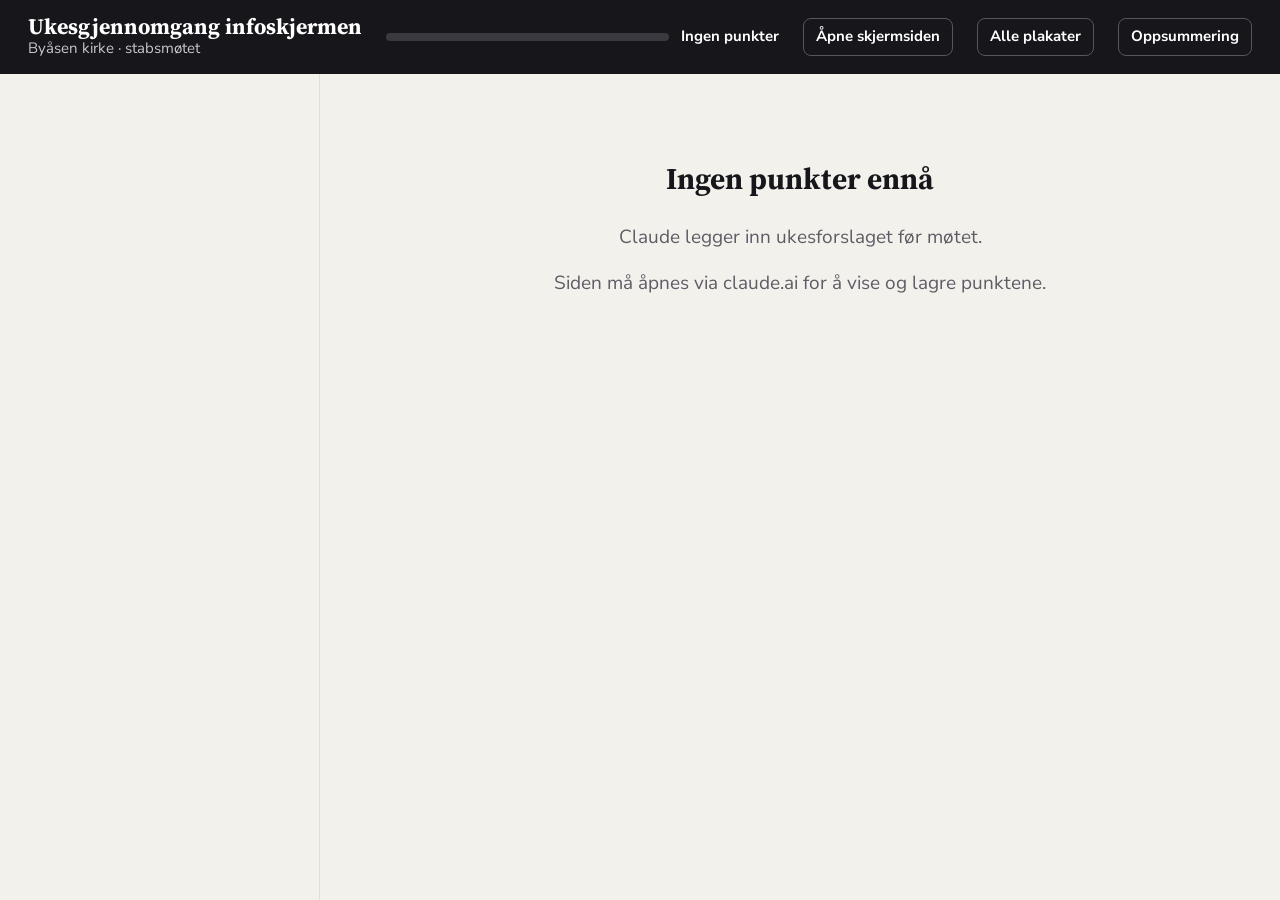
==== commit 8750775c: "Plakatoversikt med plan for når hver plakat vises; romjulstreff på møteplasser og plakat som utkast;" ====
--- a/gjennomgang/index.html
+++ b/gjennomgang/index.html
@@ -340,9 +340,12 @@
 .stille li span{display:block;color:#a39d92;font-size:calc(2*var(--u));margin-top:calc(.3*var(--u))}
 /* Rolig variant: lite, levende lys nede i venstre hjørne, teksten nesten midt på. Samme lys og tekst som ellers, bare mindre fremtredende lys. */
 .stille.rolig{display:block;padding:0}
-.stille.rolig .lys{position:absolute;left:calc(6*var(--u));bottom:0;transform:scale(.5);transform-origin:0 100%}
+.stille.rolig .lys{position:absolute;left:calc(7*var(--u));bottom:calc(8*var(--u));transform:scale(.5);transform-origin:0 100%}
 .stille.rolig .glod{opacity:.8}
-.stille.rolig .tekst{position:absolute;left:50%;top:50%;width:calc(52*var(--u));transform:translate(-44%,-50%)}
+.stille.rolig .stamme{background:linear-gradient(180deg,rgba(11,10,13,0) 0,rgba(11,10,13,.35) 40%,#0b0a0d 100%),
+    radial-gradient(ellipse at 50% 0,rgba(255,214,150,.6),rgba(255,214,150,0) 40%),
+    linear-gradient(90deg,#8f8574 0,#d8cfbe 30%,#efe7d8 52%,#a99e8a 100%)}
+.stille.rolig .tekst{position:absolute;left:50%;top:50%;width:calc(52*var(--u));transform:translate(-27%,-50%)}
 /* «uten»: ingen lys, bare teksten, dempet. */
 .stille.uten{background:#08080a;color:#bdb7ac;padding-left:calc(18*var(--u))}
 .stille.uten h2{font-size:calc(3.6*var(--u));color:#cfc9be}
@@ -363,6 +366,7 @@
   </div>
   <div class="g-prog"><div class="g-bar" aria-hidden="true"><i id="barfill"></i></div><b id="progtxt">Laster…</b></div>
   <a class="g-toplink" id="skjermlenke" href="https://torkil-droid.github.io/infoskjerm-byasen/" target="_blank" rel="noopener">Åpne skjermsiden</a>
+  <a class="g-toplink" href="https://torkil-droid.github.io/infoskjerm-byasen/plakater.html" target="_blank" rel="noopener">Alle plakater</a>
   <button class="g-toplink" id="sumbtn" type="button">Oppsummering</button>
 </header>
 <div class="g-layout">
@@ -2707,6 +2711,18 @@
     {d:"2027-01-24",t:"11.00",title:"Gudstjeneste",place:"Byåsen kirke",cat:"gud"},
     {d:"2027-01-31",t:"11.00",title:"Gudstjeneste med søndagsskole",place:"Byåsen kirke",cat:"gud"},
     {d:"2027-02-02",t:"11.30",title:"Hyggestund: «Fra gata til Nordkapp»",note:"Dokumentar på storskjerm",place:"Menighetssalen",cat:"mote"},
+    // Nye typer arrangementer fra kalenderen: utkast til stabsmøtet har sagt ja (RUTINER.md, A steg 0).
+    {d:"2026-12-29",t:"16.00",title:"Romjulstreff med måltidsfellesskap",place:"Menighetssalen",cat:"mote",id:"romjul-rad"},
+    {d:"2027-02-07",t:"19.00",title:"Kveldsgudstjeneste med konfirmantdåp",place:"Byåsen kirke",cat:"gud"},
+    {d:"2027-02-09",t:"19.00",title:"Flygelkonsert: Messiaen, «Vingt Regards»",note:"Pianostudenter fra NMH og NTNU",place:"Kirkerommet",cat:"kons",utkast:true},
+    {d:"2027-02-14",t:"11.00",title:"Gudstjeneste med konfirmantpresentasjon",place:"Byåsen kirke",cat:"gud"},
+    {d:"2027-02-16",t:"11.30",title:"Hyggestund: «Kjærlig hilsen»",note:"Kirsti Kielland forteller fra boken",place:"Menighetssalen",cat:"mote"},
+    {d:"2027-02-21",t:"11.00",title:"Gudstjeneste for liten og stor",place:"Byåsen kirke",cat:"gud",alsoBarn:true},
+    {d:"2027-02-28",t:"11.00",title:"Gudstjeneste",note:"Ingen søndagsskole i vinterferien",place:"Byåsen kirke",cat:"gud"},
+    {d:"2027-03-02",t:"11.30",title:"Hyggestund: bingo",note:"Med flotte premier",place:"Menighetssalen",cat:"mote"},
+    {d:"2027-03-07",t:"19.00",title:"Kveldsgudstjeneste",place:"Byåsen kirke",cat:"gud"},
+    {d:"2027-03-14",t:"11.00",title:"Gudstjeneste",place:"Byåsen kirke",cat:"gud"},
+    {d:"2027-03-16",t:"11.30",title:"Hyggestund: quiz",note:"Ved Kjellrun S. Utstrand",place:"Menighetssalen",cat:"mote"},
 
     // ---- Forslag fra skjerminnboksen. utkast:true til stabsmøtet har godkjent dem. ----
     // erstatter: id-en til raden eller plakaten forslaget skal erstatte når det godkjennes.
@@ -2718,6 +2734,9 @@
     {d:"2026-12-08",t:"19.00",title:"Adventskonsert med Byåsen sangkor",note:"150 kr, barn under 16 gratis",place:"Byåsen kirke",cat:"kons",feat:true,id:"adventskonsert",art:"jul",pynt:"advent",
       lead:"Gjester: Byåsen skoleorkester, Harmonien kor og Else Bø. Kafé fra 18.15.",
       hint:"150 kr, barn under 16 gratis."},
+    // Torkil 20.11: romjulstreffet på møteplasser og med egen plakat like før jul. Plakaten tas på stabsmøtet 25.11.
+    {d:"2026-12-29",t:"16.00",title:"Romjulstreff",place:"Menighetssalen",cat:"mote",feat:true,id:"romjulstreff",utkast:true,erstatter:"romjul-rad",art:"jul",pynt:"bjeller",
+      lead:"Vi spiser sammen i romjula. Alle er velkomne!",hint:"Gave til maten: 75 kr"},
     {d:"2026-12-12",t:"13.00",title:"Lørdagsskolen 40 år: jubileumskonsert",note:"Gratis",place:"Byåsen kirke",cat:"kons",feat:true,id:"lordagsskolen",relieff:"krystall",
       lead:"Elever fra kulturskolens Lørdagsskolen spiller klassisk musikk. Konsert nummer 1192 i en serie fra 1986.",
       hint:"Gratis. Hjertelig velkommen!",qr:"https://trondheimkulturskole.no/arrangementer/",qrtxt:"Les mer"}
@@ -3158,7 +3177,38 @@
       .concat(NOTES.map(function(n){return "note:"+n.id;})).concat(FAST.map(function(f){return "fast:"+f.id;})).concat(["nytt"]).concat(aktivHast(new Date())?["hast"]:[]);
   }
 
-  return {build:build,stilleSide:stilleSide,slide:slide,nextText:nextText,hast:hast,dLong:dLong,nokler:nokler};
+  // ---- Plakatoversikten (plakater.html): hvilke dager hver plakat er med i runden ----
+  // Simulerer runden kl. 12 hver dag fra «fra» og «dager» framover. s:"fast" = i hver runde, "omgang" = på omgang.
+  function plan(fra,dager){
+    var P={}, keys=nokler().filter(function(k){return k!=="hast";}).concat(["liste:gud","liste:barn","liste:mote","liste:kons"]);
+    keys.forEach(function(k){P[k]=[];});
+    for(var i=0;i<dager;i++){
+      var d=new Date(fra.getFullYear(),fra.getMonth(),fra.getDate()+i,12);
+      if(stilleAktiv(d)) continue;
+      var r0=build(d,0), n=Math.max(1,r0.omgang), alle={}, hver={};
+      r0.slides.forEach(function(h){hver[h]=1;});
+      for(var r=0;r<n;r++){var rr=r?build(d,r):r0, her={};rr.slides.forEach(function(h){alle[h]=1;her[h]=1;});
+        Object.keys(hver).forEach(function(h){if(!her[h]) delete hver[h];});}
+      var L=lists(d,false);
+      keys.forEach(function(k){
+        var p=k.split(":"), h=p[0]==="liste"?L.S[p[1]]:slide(k,d);
+        if(h&&alle[h]) P[k].push({d:d,s:hver[h]?"fast":"omgang"});
+      });
+    }
+    return P;
+  }
+  // Data om en plakat til oversikten: tittel, type, dato for arrangementet og om den er utkast
+  function info(k){
+    var p=k.split(":"), e;
+    if(p[0]==="feat"){e=E.filter(function(x){return x.id===p[1];})[0];return e&&{tittel:e.title,type:"Egen plakat",dato:dt(e),utkast:!!e.utkast,dager:e.cat==="kons"?REGLER.fremhevet.konsertDager:REGLER.fremhevet.dager};}
+    if(p[0]==="note"){e=NOTES.filter(function(x){return x.id===p[1];})[0];return e&&{tittel:e.title,type:"Påmelding med frist",fra:ymd(e.from),til:ymd(e.until),utkast:!!e.utkast};}
+    if(p[0]==="fast"){e=FAST.filter(function(x){return x.id===p[1];})[0];return e&&{tittel:e.title,type:"Fast innhold",til:e.until?ymd(e.until):null,utkast:!!e.utkast};}
+    if(p[0]==="nytt") return {tittel:NEWS.title,type:"Nytt fra misjonsprosjektet",utkast:!!NEWS.utkast};
+    if(p[0]==="liste") return {tittel:"Samleside: "+CAT[p[1]].name,type:"Samleside",utkast:false};
+    return null;
+  }
+
+  return {build:build,stilleSide:stilleSide,slide:slide,nextText:nextText,hast:hast,dLong:dLong,nokler:nokler,plan:plan,info:info};
 })();
 
 </script>
